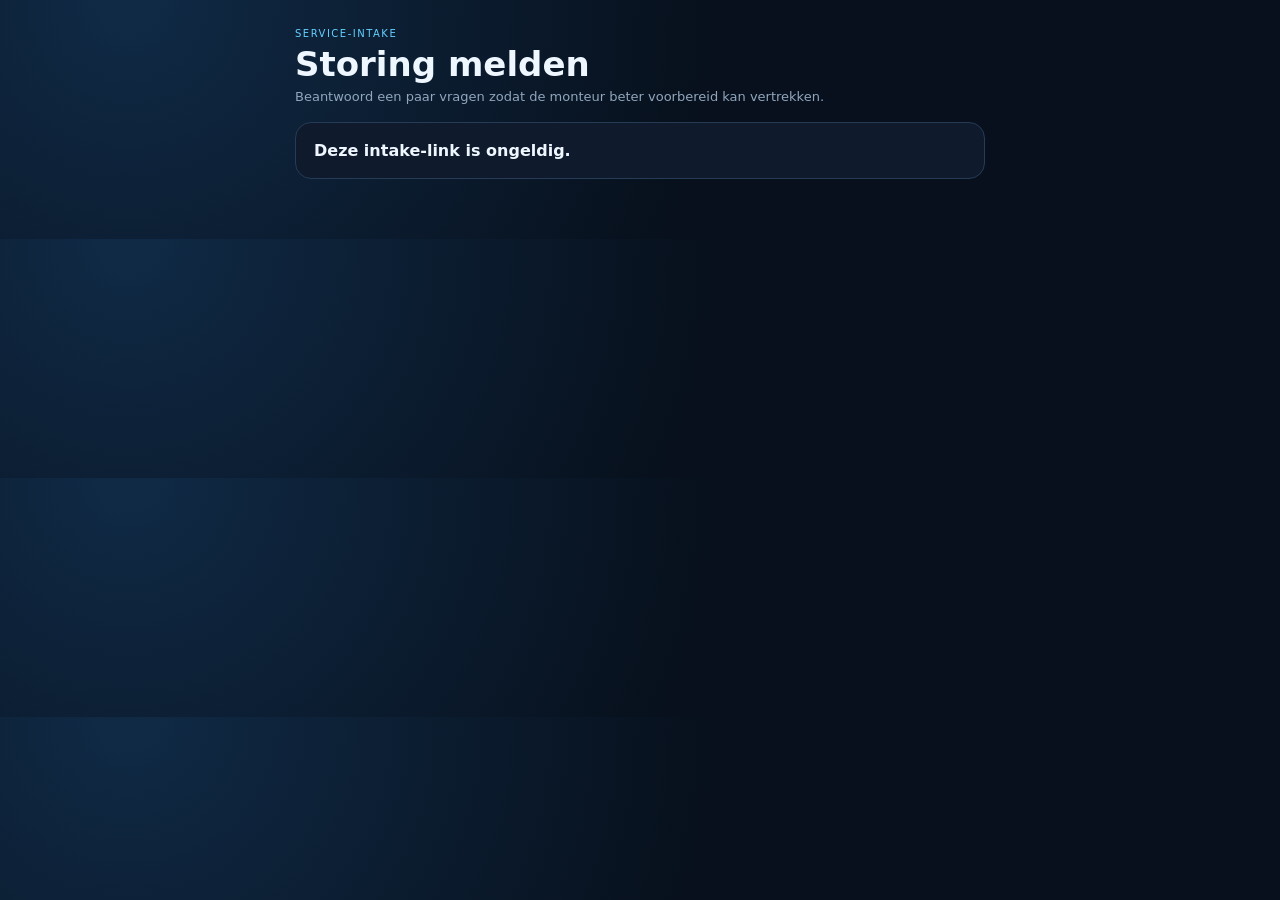
==== intake.html @ a8c10b3d "Add files via upload" ====
<!doctype html><html lang="nl"><head><meta charset="utf-8"><meta name="viewport" content="width=device-width,initial-scale=1"><title>Storing melden</title>
<style>:root{--bg:#07101c;--panel:#0f1b2d;--line:#263b56;--text:#eef6ff;--muted:#91a6bd;--accent:#64d0ff}*{box-sizing:border-box}body{margin:0;background:radial-gradient(circle at 10% 0,#102a46,#07101c 50%);font-family:Inter,system-ui;color:var(--text)}main{max-width:720px;margin:auto;padding:28px 15px 60px}.eyebrow{font-size:10px;color:var(--accent);text-transform:uppercase;letter-spacing:.15em}h1{font-size:34px;margin:5px 0}.sub{color:var(--muted);font-size:13px}.card{background:var(--panel);border:1px solid var(--line);border-radius:16px;padding:18px;margin-top:18px}.grid{display:grid;grid-template-columns:1fr 1fr;gap:12px}.field{margin:11px 0}.field label{display:block;color:var(--muted);font-size:10px;margin-bottom:5px}.field input,.field textarea,.field select{width:100%;padding:10px;background:#091526;border:1px solid var(--line);color:#fff;border-radius:10px}.field textarea{min-height:100px}.btn{border:0;border-radius:10px;padding:10px 13px;background:linear-gradient(135deg,#41caf8,#7193ff);font-weight:800;color:#06111b;cursor:pointer}.success{border:1px solid #295d4a;background:#10291f;color:#c2f5dd;border-radius:12px;padding:14px}.hidden{display:none!important}@media(max-width:650px){.grid{grid-template-columns:1fr}}</style></head><body><main>
<div class="eyebrow">Service-intake</div><h1 id="title">Storing melden</h1><div class="sub">Beantwoord een paar vragen zodat de monteur beter voorbereid kan vertrekken.</div>
<div id="form" class="card"><div class="grid"><div><div class="field"><label>Naam</label><input id="customer"></div><div class="field"><label>Plaats</label><input id="city"></div><div class="field"><label>Telefoon</label><input id="phone"></div><div class="field"><label>E-mail</label><input id="email"></div><div class="field"><label>Type installatie</label><select id="type" onchange="brandOptions()"><option>Laadpaal</option><option>Zonnepanelen</option><option>Thuisbatterij</option><option>Elektro</option></select></div><div class="field"><label>Merk/fabrikant</label><select id="manufacturer" onchange="extraFields()"></select></div><div class="field"><label>Model (indien bekend)</label><input id="model" placeholder="bijv. Charge Lite / SE8K-RWS"></div><div class="field"><label>Serienummer (indien bekend)</label><input id="serial"></div></div><div><div class="field"><label>Wat is er aan de hand?</label><textarea id="problem"></textarea></div><div id="extra"></div><div class="field"><label>Foto (optioneel, max 5 MB)</label><input id="file" type="file" accept="image/*"></div></div></div><div class="sub" style="margin:12px 0;padding:10px;border:1px solid #46506a;border-radius:10px">Voer geen elektrische metingen uit en open geen behuizing. Is er rook, brandlucht, zichtbare brandschade of een elektrische schok geweest? Gebruik de installatie niet en neem direct contact op met een vakbedrijf/nooddienst waar nodig.</div><div style="text-align:right"><button class="btn" onclick="submitIntake()">Melding versturen</button></div></div>
<div id="done" class="success hidden"></div>
<script>
const params=new URLSearchParams(location.search),token=params.get("token")||"",started=Date.now();
function brandOptions(){
 let t=type.value;
 let defaults=t==="Laadpaal"?["Easee","Alfen","Wallbox","Zaptec","Anders/onbekend"]:
              t==="Zonnepanelen"?["SolarEdge","GoodWe","Growatt","SMA","Enphase","Anders/onbekend"]:
              t==="Thuisbatterij"?["SolarEdge","GoodWe","BYD","Huawei","Tesla","Anders/onbekend"]:
              ["Anders/onbekend"];
 let opts=(window.preflightEnabledBrands&&window.preflightEnabledBrands[t])||defaults;
 manufacturer.innerHTML=opts.map(x=>`<option>${x}</option>`).join("");
 extraFields()
}
function extraFields(){let t=type.value,b=manufacturer.value;
if(t==="Laadpaal"){
  let brand=b==="Easee"?`<div class="field"><label>Ziet u de laadpaal in de Easee-app als online?</label><select id="appOnline"><option value="">Onbekend</option><option value="online">Online</option><option value="offline">Offline</option></select></div><div class="field"><label>Welke status toont de Easee-app?</label><input id="appStatus" placeholder="bijv. wachten, laden, authenticatie, foutmelding"></div><div class="field"><label>Is er een laadschema actief?</label><select id="scheduleActive"><option value="">Onbekend</option><option value="ja">Ja</option><option value="nee">Nee</option></select></div><div class="field"><label>Gebruikt de installatie een Equalizer/load balancing?</label><select id="equalizerPresent"><option value="">Onbekend</option><option value="ja">Ja</option><option value="nee">Nee</option></select></div><div class="field"><label>Wanneer werkte laden voor het laatst?</label><input id="lastSuccessful" placeholder="bijv. gisterenavond"></div>`:"";
  extra.innerHTML=`<div class="field"><label>Welke kleur/status ziet u?</label><select id="led"><option value="">Onbekend</option><option>rood</option><option>groen</option><option>blauw</option><option>oranje</option></select></div><div class="field"><label>Laadt de auto bij een andere laadpaal?</label><select id="vehicle"><option value="">Onbekend</option><option value="ja">Ja</option><option value="nee">Nee</option></select></div><div class="field"><label>Foutcode (indien bekend)</label><input id="errorCode"></div>${brand}`;
}else if(t==="Zonnepanelen"){
  if(b==="SolarEdge")extra.innerHTML=`<div class="field"><label>Huidige productie/status</label><input id="production"></div><div class="field"><label>Foutcode uit SetApp/monitoring (indien bekend)</label><input id="errorCode"></div><div class="field"><label>Is de installatie zichtbaar in SolarEdge monitoring?</label><select id="monitoringStatus"><option value="">Onbekend</option><option>online</option><option>offline</option></select></div><div class="field"><label>Rode LED</label><select id="redLed"><option value="">Onbekend</option><option>aan</option><option>knippert</option><option>uit</option></select></div><div class="field"><label>Groene LED</label><select id="greenLed"><option value="">Onbekend</option><option>aan</option><option>knippert</option><option>uit</option></select></div><div class="field"><label>Blauwe LED</label><select id="blueLed"><option value="">Onbekend</option><option>aan</option><option>knippert</option><option>uit</option></select></div><div class="field"><label>Wat gebeurde vlak voordat het probleem begon?</label><input id="recentEvent" placeholder="bijv. stroomuitval / onbekend"></div>`;
  else if(b==="GoodWe")extra.innerHTML=`<div class="field"><label>Huidige productie/status</label><input id="production"></div><div class="field"><label>Foutmelding uit display/SolarGo/SEMS</label><input id="errorCode"></div><div class="field"><label>Brandt de rode FAULT-led?</label><select id="faultLed"><option value="">Onbekend</option><option>ja</option><option>nee</option></select></div><div class="field"><label>Is de omvormer zichtbaar in SEMS/SolarGo?</label><select id="monitoringStatus"><option value="">Onbekend</option><option>online</option><option>offline</option></select></div><div class="field"><label>Is er normaal stroom aanwezig in woning/gebouw?</label><select id="sitePower"><option value="">Onbekend</option><option value="ja">Ja</option><option value="nee">Nee</option></select></div>`;
  else extra.innerHTML=`<div class="field"><label>Huidige productie/status</label><input id="production"></div><div class="field"><label>Foutcode</label><input id="errorCode"></div>`;
}else if(t==="Thuisbatterij"){
  let bfield=b==="GoodWe"?`<div class="field"><label>Is het systeem zichtbaar in SEMS/SolarGo?</label><select id="monitoringStatus"><option value="">Onbekend</option><option>online</option><option>offline</option></select></div><div class="field"><label>BMS-warning/status (indien zichtbaar)</label><input id="bmsWarning"></div>`:b==="SolarEdge"?`<div class="field"><label>Is het systeem zichtbaar in SolarEdge monitoring?</label><select id="monitoringStatus"><option value="">Onbekend</option><option>online</option><option>offline</option></select></div>`:"";
  extra.innerHTML=`<div class="field"><label>State of Charge / percentage</label><input id="soc"></div><div class="field"><label>Firmware/versie (indien bekend)</label><input id="firmware"></div>${bfield}`;
}else extra.innerHTML=`<div class="field"><label>Automaat/aardlek status zoals zichtbaar (niet resetten)</label><input id="breaker"></div>`}
async function init(){let r=await fetch(`/api/public-info?token=${encodeURIComponent(token)}`);if(!r.ok){form.innerHTML="<b>Deze intake-link is ongeldig.</b>";return}let d=await r.json();document.documentElement.style.setProperty('--accent',d.brand_accent||'#64d0ff');title.textContent=`${d.customer_portal_title||'Storing melden'} bij ${d.company}`;document.title=(d.brand_name||'Project Preflight')+' · '+(d.customer_portal_title||'Service-intake');
 window.preflightEnabledBrands=d.enabled_brands||{};
 let allowed=d.enabled_service_types||["Laadpaal","Zonnepanelen","Thuisbatterij","Elektro"];
 type.innerHTML=allowed.map(x=>`<option>${x}</option>`).join("");
 brandOptions()}
async function fileData(){let f=file.files[0];if(!f)return null;if(f.size>5*1024*1024){alert("Foto is groter dan 5 MB.");throw new Error("too large")}let b64=await new Promise((res,rej)=>{let r=new FileReader();r.onload=()=>res(String(r.result).split(",")[1]);r.onerror=rej;r.readAsDataURL(f)});return {name:f.name,type:f.type,data_base64:b64}}
async function submitIntake(){
 let t=type.value,e={photo_present:!!file.files[0],manufacturer:manufacturer.value,model:model.value,serial:serial.value};
 if(t==="Laadpaal"){e.led=document.getElementById("led")?.value;e.vehicle_tested=document.getElementById("vehicle")?.value;e.error_code=document.getElementById("errorCode")?.value;e.app_online=document.getElementById("appOnline")?.value;e.app_status=document.getElementById("appStatus")?.value;e.schedule_active=document.getElementById("scheduleActive")?.value;e.equalizer_present=document.getElementById("equalizerPresent")?.value;e.last_successful=document.getElementById("lastSuccessful")?.value}
 else if(t==="Zonnepanelen"){e.production=document.getElementById("production")?.value;e.error_code=document.getElementById("errorCode")?.value;e.monitoring_status=document.getElementById("monitoringStatus")?.value;e.red_led=document.getElementById("redLed")?.value;e.green_led=document.getElementById("greenLed")?.value;e.blue_led=document.getElementById("blueLed")?.value;e.recent_event=document.getElementById("recentEvent")?.value;e.fault_led=document.getElementById("faultLed")?.value;e.site_power=document.getElementById("sitePower")?.value}
 else if(t==="Thuisbatterij"){e.soc=document.getElementById("soc")?.value;e.firmware=document.getElementById("firmware")?.value;e.monitoring_status=document.getElementById("monitoringStatus")?.value;e.bms_warning=document.getElementById("bmsWarning")?.value}
 else e.breaker=document.getElementById("breaker")?.value;
 let payload={token,customer:customer.value,city:city.value,phone:phone.value,email:email.value,type:t,problem:problem.value,extra:e,intake_seconds:Math.round((Date.now()-started)/1000),file:await fileData()};
 let r=await fetch("/api/public-intake",{method:"POST",headers:{"Content-Type":"application/json"},body:JSON.stringify(payload)});let d=await r.json();if(!r.ok)return alert(d.error||"Mislukt");
 form.classList.add("hidden");done.classList.remove("hidden");done.innerHTML=`<b>Melding ontvangen.</b><br>Referentie: ${d.case_no}<br>Readiness: ${d.score}%${d.missing.length?`<br>De planner kan nog aanvullende informatie opvragen: ${d.missing.join(", ")}.`:""}`;
}
init();
</script></main></body></html>
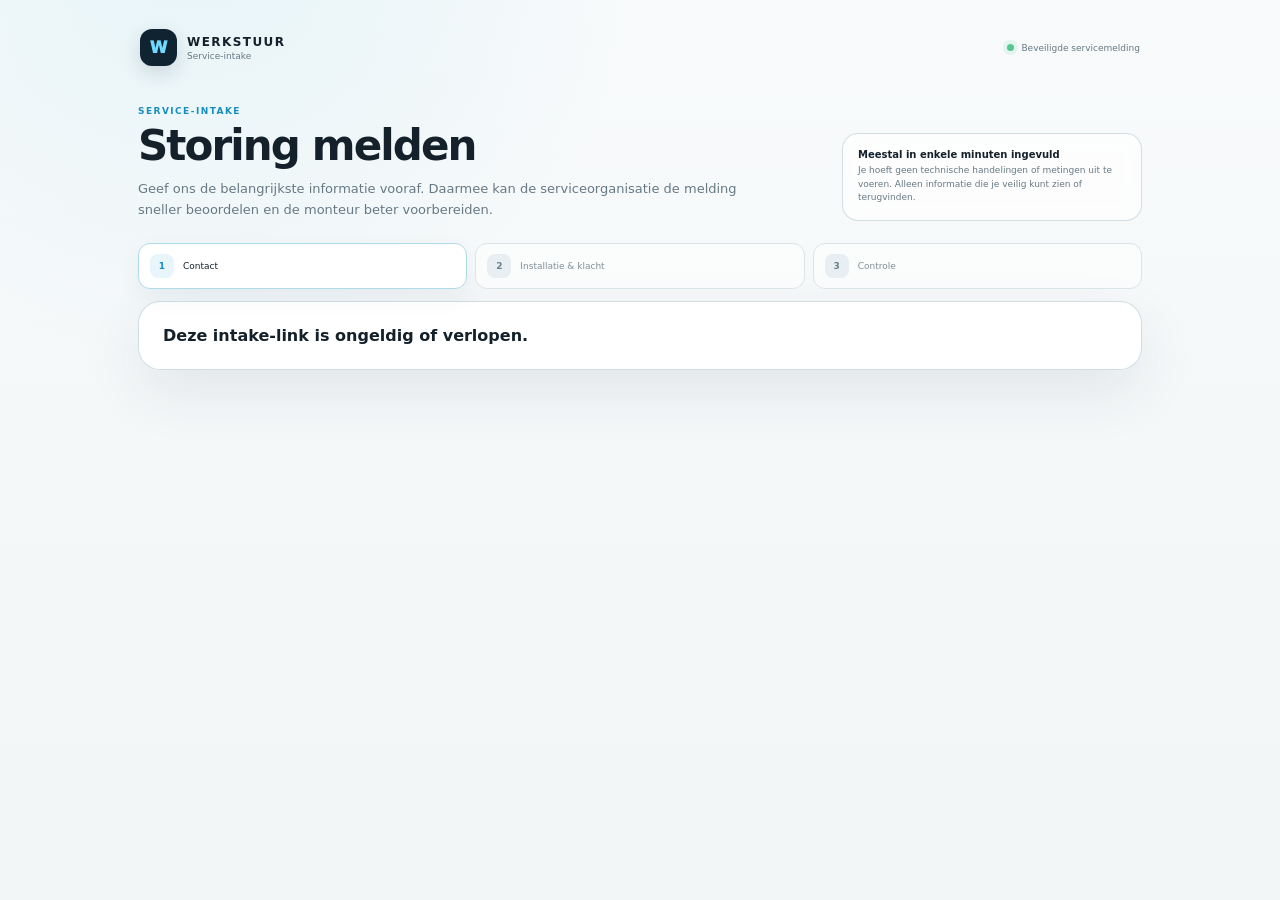
==== commit 04d1141d: "Add files via upload" ====
--- a/intake.html
+++ b/intake.html
@@ -1,47 +1,58 @@
-<!doctype html><html lang="nl"><head><meta charset="utf-8"><meta name="viewport" content="width=device-width,initial-scale=1"><title>Storing melden</title>
-<style>:root{--bg:#07101c;--panel:#0f1b2d;--line:#263b56;--text:#eef6ff;--muted:#91a6bd;--accent:#64d0ff}*{box-sizing:border-box}body{margin:0;background:radial-gradient(circle at 10% 0,#102a46,#07101c 50%);font-family:Inter,system-ui;color:var(--text)}main{max-width:720px;margin:auto;padding:28px 15px 60px}.eyebrow{font-size:10px;color:var(--accent);text-transform:uppercase;letter-spacing:.15em}h1{font-size:34px;margin:5px 0}.sub{color:var(--muted);font-size:13px}.card{background:var(--panel);border:1px solid var(--line);border-radius:16px;padding:18px;margin-top:18px}.grid{display:grid;grid-template-columns:1fr 1fr;gap:12px}.field{margin:11px 0}.field label{display:block;color:var(--muted);font-size:10px;margin-bottom:5px}.field input,.field textarea,.field select{width:100%;padding:10px;background:#091526;border:1px solid var(--line);color:#fff;border-radius:10px}.field textarea{min-height:100px}.btn{border:0;border-radius:10px;padding:10px 13px;background:linear-gradient(135deg,#41caf8,#7193ff);font-weight:800;color:#06111b;cursor:pointer}.success{border:1px solid #295d4a;background:#10291f;color:#c2f5dd;border-radius:12px;padding:14px}.hidden{display:none!important}@media(max-width:650px){.grid{grid-template-columns:1fr}}</style></head><body><main>
-<div class="eyebrow">Service-intake</div><h1 id="title">Storing melden</h1><div class="sub">Beantwoord een paar vragen zodat de monteur beter voorbereid kan vertrekken.</div>
-<div id="form" class="card"><div class="grid"><div><div class="field"><label>Naam</label><input id="customer"></div><div class="field"><label>Plaats</label><input id="city"></div><div class="field"><label>Telefoon</label><input id="phone"></div><div class="field"><label>E-mail</label><input id="email"></div><div class="field"><label>Type installatie</label><select id="type" onchange="brandOptions()"><option>Laadpaal</option><option>Zonnepanelen</option><option>Thuisbatterij</option><option>Elektro</option></select></div><div class="field"><label>Merk/fabrikant</label><select id="manufacturer" onchange="extraFields()"></select></div><div class="field"><label>Model (indien bekend)</label><input id="model" placeholder="bijv. Charge Lite / SE8K-RWS"></div><div class="field"><label>Serienummer (indien bekend)</label><input id="serial"></div></div><div><div class="field"><label>Wat is er aan de hand?</label><textarea id="problem"></textarea></div><div id="extra"></div><div class="field"><label>Foto (optioneel, max 5 MB)</label><input id="file" type="file" accept="image/*"></div></div></div><div class="sub" style="margin:12px 0;padding:10px;border:1px solid #46506a;border-radius:10px">Voer geen elektrische metingen uit en open geen behuizing. Is er rook, brandlucht, zichtbare brandschade of een elektrische schok geweest? Gebruik de installatie niet en neem direct contact op met een vakbedrijf/nooddienst waar nodig.</div><div style="text-align:right"><button class="btn" onclick="submitIntake()">Melding versturen</button></div></div>
-<div id="done" class="success hidden"></div>
+<!doctype html>
+<html lang="nl">
+<head>
+<meta charset="utf-8">
+<meta name="viewport" content="width=device-width,initial-scale=1,viewport-fit=cover">
+<meta name="theme-color" content="#f4f7f8">
+<title>Werkstuur – Service-intake</title>
+<style>
+:root{--ink:#14212b;--muted:#667985;--line:#dbe5e9;--surface:#fff;--soft:#f4f7f8;--navy:#102331;--accent:#168ec0;--accent-soft:#e8f5fa;--good:#17734e;--warn:#a5650b;--danger:#a53a3a;--shadow:0 22px 60px rgba(23,49,65,.09)}
+*{box-sizing:border-box}html{background:var(--soft);scroll-behavior:smooth}body{margin:0;color:var(--ink);background:radial-gradient(circle at 15% -10%,#e5f4f8 0,transparent 31%),linear-gradient(180deg,#f8fafb 0,#f2f6f7 100%);font-family:Inter,ui-sans-serif,system-ui,-apple-system,BlinkMacSystemFont,"Segoe UI",sans-serif;min-height:100vh}
+button,input,textarea,select{font:inherit}button{cursor:pointer}.hidden{display:none!important}a{color:var(--accent)}
+.shell{max-width:1040px;margin:0 auto;padding:22px 18px 70px}.topbar{display:flex;align-items:center;justify-content:space-between;gap:18px;padding:7px 2px 24px}.brand{display:flex;align-items:center;gap:10px}.mark{width:37px;height:37px;border-radius:12px;display:grid;place-items:center;background:var(--navy);color:#71d9ff;font-weight:950;box-shadow:0 7px 20px rgba(16,35,49,.14)}.brandcopy b{display:block;font-size:12px;letter-spacing:.12em}.brandcopy span{display:block;color:var(--muted);font-size:9px;margin-top:2px}.secure{display:flex;align-items:center;gap:7px;font-size:9px;color:var(--muted)}.secure i{width:7px;height:7px;border-radius:50%;background:#55c78f;box-shadow:0 0 0 4px rgba(85,199,143,.12)}
+.hero{display:grid;grid-template-columns:minmax(0,1fr) 300px;gap:30px;align-items:end;margin:16px 0 22px}.eyebrow{font-size:9px;font-weight:850;letter-spacing:.16em;text-transform:uppercase;color:var(--accent)}h1{font-size:42px;line-height:1.04;letter-spacing:-.045em;margin:8px 0 10px}.lead{color:var(--muted);font-size:13px;line-height:1.65;max-width:640px}.hero-note{background:rgba(255,255,255,.70);border:1px solid rgba(195,211,219,.75);border-radius:16px;padding:15px;backdrop-filter:blur(10px)}.hero-note b{display:block;font-size:10px;margin-bottom:4px}.hero-note span{display:block;color:var(--muted);font-size:9px;line-height:1.5}
+.progress{display:grid;grid-template-columns:repeat(3,1fr);gap:8px;margin:0 0 12px}.progress-step{display:flex;align-items:center;gap:9px;padding:10px 11px;border:1px solid var(--line);background:rgba(255,255,255,.58);border-radius:12px;color:#80909a;font-size:9px;transition:.15s ease}.progress-step i{width:24px;height:24px;border-radius:8px;display:grid;place-items:center;background:#e8eef1;color:#69808d;font-style:normal;font-weight:900}.progress-step.active{background:var(--surface);border-color:#afdbe9;color:var(--ink);box-shadow:0 8px 25px rgba(23,73,99,.06)}.progress-step.active i{background:var(--accent-soft);color:var(--accent)}.progress-step.done i{background:#e8f6ef;color:var(--good)}
+.card{background:rgba(255,255,255,.94);border:1px solid rgba(206,220,226,.95);border-radius:22px;box-shadow:var(--shadow);overflow:hidden}.step{padding:24px}.stephead{display:flex;justify-content:space-between;gap:18px;align-items:flex-start;padding-bottom:17px;border-bottom:1px solid #edf1f3;margin-bottom:16px}.stephead h2{font-size:22px;letter-spacing:-.025em;margin:3px 0 5px}.stephead p{margin:0;color:var(--muted);font-size:10px;line-height:1.55}.stepno{font-size:9px;font-weight:850;color:#82949f;background:#f1f5f6;border-radius:99px;padding:6px 9px;white-space:nowrap}
+.grid2{display:grid;grid-template-columns:1fr 1fr;gap:12px}.field{margin:9px 0}.field label{display:flex;align-items:center;justify-content:space-between;gap:10px;color:#516672;font-size:9px;font-weight:750;margin:0 0 6px}.field label small{font-weight:500;color:#93a2aa}.field input,.field textarea,.field select{width:100%;border:1px solid #d7e3e7;border-radius:11px;background:#fbfcfc;color:var(--ink);padding:11px 12px;font-size:11px;transition:.14s ease}.field input:hover,.field textarea:hover,.field select:hover{border-color:#b9d2dc}.field input:focus,.field textarea:focus,.field select:focus{outline:0;border-color:#72bfdc;box-shadow:0 0 0 3px rgba(22,142,192,.09);background:#fff}.field textarea{min-height:118px;resize:vertical}.required:after{content:" *";color:var(--accent)}
+.upload{border:1px dashed #bad1da;background:#f8fbfc;border-radius:13px;padding:14px}.upload input{background:transparent;border:0;padding:0}.filehint{font-size:8px;color:#84959e;margin-top:6px}.safety{display:flex;gap:10px;padding:12px 13px;border-radius:13px;background:#fff9ed;border:1px solid #f0dfb8;color:#6d521f;font-size:9px;line-height:1.55}.safety b{display:block;font-size:9px;margin-bottom:2px}.safety span:first-child{font-size:14px}.privacy{padding:14px;border:1px solid #d8e6eb;background:#f8fbfc;border-radius:13px;color:#5d717c;font-size:9px;line-height:1.6}.privacy a{display:inline-block;margin-top:6px;font-weight:750}.checklabel{display:flex!important;align-items:flex-start!important;justify-content:flex-start!important;gap:9px!important;color:var(--ink)!important;font-size:10px!important;font-weight:650!important}.checklabel input{width:auto!important;margin-top:2px}
+.summary{display:grid;gap:9px}.summary-row{display:grid;grid-template-columns:145px 1fr;gap:12px;padding:10px 0;border-bottom:1px solid #edf1f3;font-size:10px}.summary-row:last-child{border-bottom:0}.summary-row span:first-child{color:#71838d}.summary-row b{font-weight:750;word-break:break-word}.nav{display:flex;justify-content:space-between;gap:10px;padding:15px 24px;background:#fafcfc;border-top:1px solid #e8eef0}.btn{border:1px solid #d3e0e5;border-radius:11px;background:#fff;color:var(--ink);padding:10px 13px;font-size:10px;font-weight:750;transition:.14s ease}.btn:hover{transform:translateY(-1px);border-color:#a9c7d3}.btn.primary{border-color:transparent;background:linear-gradient(135deg,#1a9dd1,#3183ae);color:#fff;box-shadow:0 9px 25px rgba(25,134,181,.17)}.btn.primary:hover{box-shadow:0 12px 30px rgba(25,134,181,.24)}.btn[disabled]{opacity:.55;cursor:not-allowed;transform:none!important}.btn.wide{min-width:165px}
+.success{max-width:720px;margin:40px auto 0;background:#fff;border:1px solid #cfe2d8;border-radius:22px;padding:28px;box-shadow:var(--shadow);text-align:center}.successmark{width:50px;height:50px;border-radius:16px;display:grid;place-items:center;margin:0 auto 13px;background:#e9f8f0;color:var(--good);font-size:23px;font-weight:900}.success h2{margin:5px 0 7px;font-size:25px}.success p{margin:4px 0;color:var(--muted);font-size:10px;line-height:1.55}.successref{margin:15px auto 0;display:inline-flex;gap:8px;align-items:center;padding:8px 11px;background:#f3f7f8;border-radius:99px;font-size:9px}.err{padding:11px 12px;border-radius:11px;background:#fff0f0;border:1px solid #f0cccc;color:var(--danger);font-size:9px;margin-top:10px}
+@media(max-width:760px){.shell{padding:14px 12px 50px}.topbar{padding-bottom:15px}.secure{display:none}.hero{grid-template-columns:1fr;margin-top:6px}.hero-note{display:none}h1{font-size:34px}.progress{gap:5px}.progress-step{padding:8px}.progress-step span{display:none}.progress-step i{width:25px;height:25px}.step{padding:18px}.grid2{grid-template-columns:1fr}.nav{padding:13px 18px}.summary-row{grid-template-columns:100px 1fr}}
+@media(max-width:420px){h1{font-size:30px}.stephead{flex-direction:column;gap:8px}.btn.wide{min-width:0}.nav .btn{flex:1}}
+</style>
+</head>
+<body>
+<div class="shell">
+<header class="topbar"><div class="brand"><div class="mark">W</div><div class="brandcopy"><b>WERKSTUUR</b><span id="brandCompany">Service-intake</span></div></div><div class="secure"><i></i><span>Beveiligde servicemelding</span></div></header>
+<section class="hero"><div><div class="eyebrow">Service-intake</div><h1 id="title">Storing melden</h1><div class="lead">Geef ons de belangrijkste informatie vooraf. Daarmee kan de serviceorganisatie de melding sneller beoordelen en de monteur beter voorbereiden.</div></div><aside class="hero-note"><b>Meestal in enkele minuten ingevuld</b><span>Je hoeft geen technische handelingen of metingen uit te voeren. Alleen informatie die je veilig kunt zien of terugvinden.</span></aside></section>
+<div class="progress" aria-label="Voortgang"><div class="progress-step active" data-progress="1"><i>1</i><span>Contact</span></div><div class="progress-step" data-progress="2"><i>2</i><span>Installatie &amp; klacht</span></div><div class="progress-step" data-progress="3"><i>3</i><span>Controle</span></div></div>
+<div id="form" class="card">
+<section class="step" data-step="1"><div class="stephead"><div><div class="eyebrow">Contact</div><h2>Wie kunnen we bereiken?</h2><p>Deze gegevens worden alleen gebruikt voor de servicemelding en eventuele vervolgvragen.</p></div><span class="stepno">Stap 1 van 3</span></div><div class="grid2"><div class="field"><label class="required">Naam</label><input id="customer" autocomplete="name" placeholder="Voor- en achternaam"></div><div class="field"><label class="required">Plaats</label><input id="city" autocomplete="address-level2" placeholder="Plaats"></div><div class="field"><label>Telefoon <small>optioneel</small></label><input id="phone" autocomplete="tel" inputmode="tel" placeholder="06 …"></div><div class="field"><label>E-mail <small>optioneel</small></label><input id="email" autocomplete="email" inputmode="email" placeholder="naam@voorbeeld.nl"></div></div><div id="step1Error" class="err hidden"></div></section>
+<section class="step hidden" data-step="2"><div class="stephead"><div><div class="eyebrow">Installatie &amp; klacht</div><h2>Wat speelt er?</h2><p>Kies wat je weet. Model en serienummer mogen leeg blijven als je die niet kunt vinden.</p></div><span class="stepno">Stap 2 van 3</span></div><div class="grid2"><div><div class="field"><label class="required">Type installatie</label><select id="type" onchange="brandOptions()"><option>Laadpaal</option><option>Zonnepanelen</option><option>Thuisbatterij</option><option>Elektro</option></select></div><div class="field"><label class="required">Merk / fabrikant</label><select id="manufacturer" onchange="extraFields()"></select></div><div class="field"><label>Model <small>indien bekend</small></label><input id="model" placeholder="Bijv. Charge Lite / SE8K-RWS"></div><div class="field"><label>Serienummer <small>indien bekend</small></label><input id="serial"></div></div><div><div class="field"><label class="required">Wat is er aan de hand?</label><textarea id="problem" placeholder="Beschrijf kort wat je merkt, sinds wanneer en wat er op het scherm of in de app staat."></textarea></div><div id="extra"></div><div class="upload"><div class="field"><label>Foto <small>optioneel · max. 5 MB</small></label><input id="file" type="file" accept="image/*" onchange="updateFileHint()"></div><div class="filehint" id="fileHint">Een overzichtsfoto of duidelijke foto van een foutmelding kan helpen.</div></div></div></div><div class="safety" style="margin-top:14px"><span>!</span><div><b>Veiligheid eerst</b>Voer geen elektrische metingen uit en open geen behuizing. Bij rook, brandlucht, zichtbare brandschade of een elektrische schok: gebruik de installatie niet en neem direct contact op met een vakbedrijf of nooddienst waar nodig.</div></div><div id="step2Error" class="err hidden"></div></section>
+<section class="step hidden" data-step="3"><div class="stephead"><div><div class="eyebrow">Controle</div><h2>Controleer je melding</h2><p>Na verzenden wordt automatisch een servicereferentie aangemaakt.</p></div><span class="stepno">Stap 3 van 3</span></div><div class="summary" id="summary"></div><div class="privacy" id="privacyBox" style="margin-top:16px"></div><div class="field"><label class="checklabel"><input id="privacyAck" type="checkbox"><span>Ik heb de privacy-informatie bij deze servicemelding gelezen.</span></label></div><div id="step3Error" class="err hidden"></div></section>
+<div class="nav"><button class="btn hidden" id="backBtn" type="button" onclick="prevStep()">← Vorige</button><span></span><button class="btn primary wide" id="nextBtn" type="button" onclick="nextStep()">Verder →</button><button class="btn primary wide hidden" id="sendBtn" type="button" onclick="submitIntake()">Melding versturen →</button></div>
+</div>
+<div id="done" class="success hidden"><div class="successmark">✓</div><h2>Melding ontvangen</h2><p>De serviceorganisatie kan je melding nu beoordelen en voorbereiden.</p><div class="successref"><span>Referentie</span><b id="doneRef">—</b></div><p id="doneDetail"></p></div>
+</div>
 <script>
-const params=new URLSearchParams(location.search),token=params.get("token")||"",started=Date.now();
-function brandOptions(){
- let t=type.value;
- let defaults=t==="Laadpaal"?["Easee","Alfen","Wallbox","Zaptec","Anders/onbekend"]:
-              t==="Zonnepanelen"?["SolarEdge","GoodWe","Growatt","SMA","Enphase","Anders/onbekend"]:
-              t==="Thuisbatterij"?["SolarEdge","GoodWe","BYD","Huawei","Tesla","Anders/onbekend"]:
-              ["Anders/onbekend"];
- let opts=(window.preflightEnabledBrands&&window.preflightEnabledBrands[t])||defaults;
- manufacturer.innerHTML=opts.map(x=>`<option>${x}</option>`).join("");
- extraFields()
-}
-function extraFields(){let t=type.value,b=manufacturer.value;
-if(t==="Laadpaal"){
-  let brand=b==="Easee"?`<div class="field"><label>Ziet u de laadpaal in de Easee-app als online?</label><select id="appOnline"><option value="">Onbekend</option><option value="online">Online</option><option value="offline">Offline</option></select></div><div class="field"><label>Welke status toont de Easee-app?</label><input id="appStatus" placeholder="bijv. wachten, laden, authenticatie, foutmelding"></div><div class="field"><label>Is er een laadschema actief?</label><select id="scheduleActive"><option value="">Onbekend</option><option value="ja">Ja</option><option value="nee">Nee</option></select></div><div class="field"><label>Gebruikt de installatie een Equalizer/load balancing?</label><select id="equalizerPresent"><option value="">Onbekend</option><option value="ja">Ja</option><option value="nee">Nee</option></select></div><div class="field"><label>Wanneer werkte laden voor het laatst?</label><input id="lastSuccessful" placeholder="bijv. gisterenavond"></div>`:"";
-  extra.innerHTML=`<div class="field"><label>Welke kleur/status ziet u?</label><select id="led"><option value="">Onbekend</option><option>rood</option><option>groen</option><option>blauw</option><option>oranje</option></select></div><div class="field"><label>Laadt de auto bij een andere laadpaal?</label><select id="vehicle"><option value="">Onbekend</option><option value="ja">Ja</option><option value="nee">Nee</option></select></div><div class="field"><label>Foutcode (indien bekend)</label><input id="errorCode"></div>${brand}`;
-}else if(t==="Zonnepanelen"){
-  if(b==="SolarEdge")extra.innerHTML=`<div class="field"><label>Huidige productie/status</label><input id="production"></div><div class="field"><label>Foutcode uit SetApp/monitoring (indien bekend)</label><input id="errorCode"></div><div class="field"><label>Is de installatie zichtbaar in SolarEdge monitoring?</label><select id="monitoringStatus"><option value="">Onbekend</option><option>online</option><option>offline</option></select></div><div class="field"><label>Rode LED</label><select id="redLed"><option value="">Onbekend</option><option>aan</option><option>knippert</option><option>uit</option></select></div><div class="field"><label>Groene LED</label><select id="greenLed"><option value="">Onbekend</option><option>aan</option><option>knippert</option><option>uit</option></select></div><div class="field"><label>Blauwe LED</label><select id="blueLed"><option value="">Onbekend</option><option>aan</option><option>knippert</option><option>uit</option></select></div><div class="field"><label>Wat gebeurde vlak voordat het probleem begon?</label><input id="recentEvent" placeholder="bijv. stroomuitval / onbekend"></div>`;
-  else if(b==="GoodWe")extra.innerHTML=`<div class="field"><label>Huidige productie/status</label><input id="production"></div><div class="field"><label>Foutmelding uit display/SolarGo/SEMS</label><input id="errorCode"></div><div class="field"><label>Brandt de rode FAULT-led?</label><select id="faultLed"><option value="">Onbekend</option><option>ja</option><option>nee</option></select></div><div class="field"><label>Is de omvormer zichtbaar in SEMS/SolarGo?</label><select id="monitoringStatus"><option value="">Onbekend</option><option>online</option><option>offline</option></select></div><div class="field"><label>Is er normaal stroom aanwezig in woning/gebouw?</label><select id="sitePower"><option value="">Onbekend</option><option value="ja">Ja</option><option value="nee">Nee</option></select></div>`;
-  else extra.innerHTML=`<div class="field"><label>Huidige productie/status</label><input id="production"></div><div class="field"><label>Foutcode</label><input id="errorCode"></div>`;
-}else if(t==="Thuisbatterij"){
-  let bfield=b==="GoodWe"?`<div class="field"><label>Is het systeem zichtbaar in SEMS/SolarGo?</label><select id="monitoringStatus"><option value="">Onbekend</option><option>online</option><option>offline</option></select></div><div class="field"><label>BMS-warning/status (indien zichtbaar)</label><input id="bmsWarning"></div>`:b==="SolarEdge"?`<div class="field"><label>Is het systeem zichtbaar in SolarEdge monitoring?</label><select id="monitoringStatus"><option value="">Onbekend</option><option>online</option><option>offline</option></select></div>`:"";
-  extra.innerHTML=`<div class="field"><label>State of Charge / percentage</label><input id="soc"></div><div class="field"><label>Firmware/versie (indien bekend)</label><input id="firmware"></div>${bfield}`;
-}else extra.innerHTML=`<div class="field"><label>Automaat/aardlek status zoals zichtbaar (niet resetten)</label><input id="breaker"></div>`}
-async function init(){let r=await fetch(`/api/public-info?token=${encodeURIComponent(token)}`);if(!r.ok){form.innerHTML="<b>Deze intake-link is ongeldig.</b>";return}let d=await r.json();document.documentElement.style.setProperty('--accent',d.brand_accent||'#64d0ff');title.textContent=`${d.customer_portal_title||'Storing melden'} bij ${d.company}`;document.title=(d.brand_name||'Project Preflight')+' · '+(d.customer_portal_title||'Service-intake');
- window.preflightEnabledBrands=d.enabled_brands||{};
- let allowed=d.enabled_service_types||["Laadpaal","Zonnepanelen","Thuisbatterij","Elektro"];
- type.innerHTML=allowed.map(x=>`<option>${x}</option>`).join("");
- brandOptions()}
-async function fileData(){let f=file.files[0];if(!f)return null;if(f.size>5*1024*1024){alert("Foto is groter dan 5 MB.");throw new Error("too large")}let b64=await new Promise((res,rej)=>{let r=new FileReader();r.onload=()=>res(String(r.result).split(",")[1]);r.onerror=rej;r.readAsDataURL(f)});return {name:f.name,type:f.type,data_base64:b64}}
-async function submitIntake(){
- let t=type.value,e={photo_present:!!file.files[0],manufacturer:manufacturer.value,model:model.value,serial:serial.value};
- if(t==="Laadpaal"){e.led=document.getElementById("led")?.value;e.vehicle_tested=document.getElementById("vehicle")?.value;e.error_code=document.getElementById("errorCode")?.value;e.app_online=document.getElementById("appOnline")?.value;e.app_status=document.getElementById("appStatus")?.value;e.schedule_active=document.getElementById("scheduleActive")?.value;e.equalizer_present=document.getElementById("equalizerPresent")?.value;e.last_successful=document.getElementById("lastSuccessful")?.value}
- else if(t==="Zonnepanelen"){e.production=document.getElementById("production")?.value;e.error_code=document.getElementById("errorCode")?.value;e.monitoring_status=document.getElementById("monitoringStatus")?.value;e.red_led=document.getElementById("redLed")?.value;e.green_led=document.getElementById("greenLed")?.value;e.blue_led=document.getElementById("blueLed")?.value;e.recent_event=document.getElementById("recentEvent")?.value;e.fault_led=document.getElementById("faultLed")?.value;e.site_power=document.getElementById("sitePower")?.value}
- else if(t==="Thuisbatterij"){e.soc=document.getElementById("soc")?.value;e.firmware=document.getElementById("firmware")?.value;e.monitoring_status=document.getElementById("monitoringStatus")?.value;e.bms_warning=document.getElementById("bmsWarning")?.value}
- else e.breaker=document.getElementById("breaker")?.value;
- let payload={token,customer:customer.value,city:city.value,phone:phone.value,email:email.value,type:t,problem:problem.value,extra:e,intake_seconds:Math.round((Date.now()-started)/1000),file:await fileData()};
- let r=await fetch("/api/public-intake",{method:"POST",headers:{"Content-Type":"application/json"},body:JSON.stringify(payload)});let d=await r.json();if(!r.ok)return alert(d.error||"Mislukt");
- form.classList.add("hidden");done.classList.remove("hidden");done.innerHTML=`<b>Melding ontvangen.</b><br>Referentie: ${d.case_no}<br>Readiness: ${d.score}%${d.missing.length?`<br>De planner kan nog aanvullende informatie opvragen: ${d.missing.join(", ")}.`:""}`;
-}
+const params=new URLSearchParams(location.search),token=params.get("token")||"",started=Date.now();let currentStep=1,portalInfo=null;
+const byId=id=>document.getElementById(id);
+function showError(id,msg){let el=byId(id);el.textContent=msg;el.classList.toggle("hidden",!msg)}
+function setStep(step){currentStep=Math.max(1,Math.min(3,step));document.querySelectorAll(".step").forEach(x=>x.classList.toggle("hidden",Number(x.dataset.step)!==currentStep));document.querySelectorAll(".progress-step").forEach(x=>{let n=Number(x.dataset.progress);x.classList.toggle("active",n===currentStep);x.classList.toggle("done",n<currentStep)});backBtn.classList.toggle("hidden",currentStep===1);nextBtn.classList.toggle("hidden",currentStep===3);sendBtn.classList.toggle("hidden",currentStep!==3);if(currentStep===3)renderSummary();window.scrollTo({top:0,behavior:"smooth"})}
+function validateStep(step){if(step===1){let missing=[];if(!customer.value.trim())missing.push("naam");if(!city.value.trim())missing.push("plaats");showError("step1Error",missing.length?`Vul eerst ${missing.join(" en ")} in.`:"");return !missing.length}if(step===2){let missing=[];if(!type.value)missing.push("type installatie");if(!manufacturer.value)missing.push("merk");if(!problem.value.trim())missing.push("omschrijving van het probleem");showError("step2Error",missing.length?`Vul eerst ${missing.join(", ")} in.`:"");return !missing.length}return true}
+function nextStep(){if(validateStep(currentStep))setStep(currentStep+1)}function prevStep(){setStep(currentStep-1)}
+function updateFileHint(){let f=file.files[0];fileHint.textContent=f?`${f.name} · ${Math.max(1,Math.round(f.size/1024))} KB geselecteerd`:`Een overzichtsfoto of duidelijke foto van een foutmelding kan helpen.`}
+function brandOptions(){let t=type.value;let defaults=t==="Laadpaal"?["Easee","Alfen","Wallbox","Zaptec","Anders/onbekend"]:t==="Zonnepanelen"?["SolarEdge","GoodWe","Growatt","SMA","Enphase","Anders/onbekend"]:t==="Thuisbatterij"?["SolarEdge","GoodWe","BYD","Huawei","Tesla","Anders/onbekend"]:["Anders/onbekend"];let opts=(window.preflightEnabledBrands&&window.preflightEnabledBrands[t])||defaults;manufacturer.innerHTML=opts.map(x=>`<option>${x}</option>`).join("");extraFields()}
+function extraFields(){let t=type.value,b=manufacturer.value;if(t==="Laadpaal"){let brand=b==="Easee"?`<div class="field"><label>Ziet u de laadpaal in de Easee-app als online?</label><select id="appOnline"><option value="">Onbekend</option><option value="online">Online</option><option value="offline">Offline</option></select></div><div class="field"><label>Welke status toont de Easee-app?</label><input id="appStatus" placeholder="Bijv. wachten, laden, authenticatie"></div><div class="field"><label>Is er een laadschema actief?</label><select id="scheduleActive"><option value="">Onbekend</option><option value="ja">Ja</option><option value="nee">Nee</option></select></div><div class="field"><label>Gebruikt de installatie een Equalizer / load balancing?</label><select id="equalizerPresent"><option value="">Onbekend</option><option value="ja">Ja</option><option value="nee">Nee</option></select></div><div class="field"><label>Wanneer werkte laden voor het laatst?</label><input id="lastSuccessful" placeholder="Bijv. gisterenavond"></div>`:"";extra.innerHTML=`<div class="field"><label>Welke kleur / status ziet u?</label><select id="led"><option value="">Onbekend</option><option>rood</option><option>groen</option><option>blauw</option><option>oranje</option></select></div><div class="field"><label>Laadt de auto bij een andere laadpaal?</label><select id="vehicle"><option value="">Onbekend</option><option value="ja">Ja</option><option value="nee">Nee</option></select></div><div class="field"><label>Foutcode <small>indien bekend</small></label><input id="errorCode"></div>${brand}`}
+else if(t==="Zonnepanelen"){if(b==="SolarEdge")extra.innerHTML=`<div class="field"><label>Huidige productie / status</label><input id="production"></div><div class="field"><label>Foutcode uit SetApp / monitoring</label><input id="errorCode"></div><div class="field"><label>Is de installatie zichtbaar in SolarEdge monitoring?</label><select id="monitoringStatus"><option value="">Onbekend</option><option>online</option><option>offline</option></select></div><div class="field"><label>Rode LED</label><select id="redLed"><option value="">Onbekend</option><option>aan</option><option>knippert</option><option>uit</option></select></div><div class="field"><label>Groene LED</label><select id="greenLed"><option value="">Onbekend</option><option>aan</option><option>knippert</option><option>uit</option></select></div><div class="field"><label>Blauwe LED</label><select id="blueLed"><option value="">Onbekend</option><option>aan</option><option>knippert</option><option>uit</option></select></div><div class="field"><label>Wat gebeurde vlak voordat het probleem begon?</label><input id="recentEvent" placeholder="Bijv. stroomuitval / onbekend"></div>`;else if(b==="GoodWe")extra.innerHTML=`<div class="field"><label>Huidige productie / status</label><input id="production"></div><div class="field"><label>Foutmelding uit display / SolarGo / SEMS</label><input id="errorCode"></div><div class="field"><label>Brandt de rode FAULT-led?</label><select id="faultLed"><option value="">Onbekend</option><option>ja</option><option>nee</option></select></div><div class="field"><label>Is de omvormer zichtbaar in SEMS / SolarGo?</label><select id="monitoringStatus"><option value="">Onbekend</option><option>online</option><option>offline</option></select></div><div class="field"><label>Is er normaal stroom aanwezig in woning / gebouw?</label><select id="sitePower"><option value="">Onbekend</option><option value="ja">Ja</option><option value="nee">Nee</option></select></div>`;else extra.innerHTML=`<div class="field"><label>Huidige productie / status</label><input id="production"></div><div class="field"><label>Foutcode</label><input id="errorCode"></div>`}
+else if(t==="Thuisbatterij"){let bfield=b==="GoodWe"?`<div class="field"><label>Is het systeem zichtbaar in SEMS / SolarGo?</label><select id="monitoringStatus"><option value="">Onbekend</option><option>online</option><option>offline</option></select></div><div class="field"><label>BMS-warning / status</label><input id="bmsWarning"></div>`:b==="SolarEdge"?`<div class="field"><label>Is het systeem zichtbaar in SolarEdge monitoring?</label><select id="monitoringStatus"><option value="">Onbekend</option><option>online</option><option>offline</option></select></div>`:"";extra.innerHTML=`<div class="field"><label>State of Charge / percentage</label><input id="soc"></div><div class="field"><label>Firmware / versie <small>indien bekend</small></label><input id="firmware"></div>${bfield}`}
+else extra.innerHTML=`<div class="field"><label>Automaat / aardlek status zoals zichtbaar <small>niet resetten</small></label><input id="breaker"></div>`}
+function addSummary(label,value){let row=document.createElement("div");row.className="summary-row";let a=document.createElement("span"),b=document.createElement("b");a.textContent=label;b.textContent=value||"—";row.append(a,b);summary.appendChild(row)}
+function renderSummary(){summary.innerHTML="";addSummary("Naam",customer.value.trim());addSummary("Plaats",city.value.trim());addSummary("Contact",[phone.value.trim(),email.value.trim()].filter(Boolean).join(" · ")||"Niet opgegeven");addSummary("Installatie",`${type.value} · ${manufacturer.value}${model.value.trim()?` · ${model.value.trim()}`:""}`);addSummary("Probleem",problem.value.trim());addSummary("Foto",file.files[0]?.name||"Geen foto toegevoegd")}
+async function init(){try{let r=await fetch(`/api/public-info?token=${encodeURIComponent(token)}`);if(!r.ok){form.innerHTML='<div class="step"><b>Deze intake-link is ongeldig of verlopen.</b></div>';return}let d=await r.json();portalInfo=d;document.documentElement.style.setProperty('--accent',d.brand_accent||'#168ec0');title.textContent=`${d.customer_portal_title||'Storing melden'} bij ${d.company}`;brandCompany.textContent=d.company||"Service-intake";document.title=(d.brand_name||'Werkstuur')+' · '+(d.customer_portal_title||'Service-intake');window.preflightEnabledBrands=d.enabled_brands||{};let company=d.company||"de serviceorganisatie";privacyBox.textContent="";let intro=document.createElement("div");intro.textContent=`${company} gebruikt de gegevens die u hier invult om uw servicemelding te beoordelen, contact met u op te nemen en een monteur voor te bereiden. Deel alleen gegevens die nodig zijn voor de storing.`;privacyBox.appendChild(intro);if(d.privacy_url){let link=document.createElement("a");link.href=d.privacy_url;link.target="_blank";link.rel="noopener noreferrer";link.textContent="Lees de volledige privacyverklaring";privacyBox.appendChild(link)}else if(d.support_email){let ex=document.createElement("div");ex.style.marginTop="7px";ex.textContent=`Privacyvragen: ${d.support_email}`;privacyBox.appendChild(ex)}let allowed=d.enabled_service_types||["Laadpaal","Zonnepanelen","Thuisbatterij","Elektro"];type.innerHTML=allowed.map(x=>`<option>${x}</option>`).join("");brandOptions()}catch(e){form.innerHTML='<div class="step"><b>De intake kon niet worden geladen. Probeer het later opnieuw.</b></div>'}}
+async function fileData(){let f=file.files[0];if(!f)return null;if(f.size>5*1024*1024){throw new Error("De foto is groter dan 5 MB.")}let b64=await new Promise((res,rej)=>{let r=new FileReader();r.onload=()=>res(String(r.result).split(",")[1]);r.onerror=rej;r.readAsDataURL(f)});return {name:f.name,type:f.type,data_base64:b64}}
+async function submitIntake(){showError("step3Error","");if(!privacyAck.checked){showError("step3Error","Bevestig eerst dat je de privacy-informatie hebt gelezen.");return}sendBtn.disabled=true;sendBtn.textContent="Versturen…";try{let t=type.value,e={photo_present:!!file.files[0],manufacturer:manufacturer.value,model:model.value,serial:serial.value};if(t==="Laadpaal"){e.led=byId("led")?.value;e.vehicle_tested=byId("vehicle")?.value;e.error_code=byId("errorCode")?.value;e.app_online=byId("appOnline")?.value;e.app_status=byId("appStatus")?.value;e.schedule_active=byId("scheduleActive")?.value;e.equalizer_present=byId("equalizerPresent")?.value;e.last_successful=byId("lastSuccessful")?.value}else if(t==="Zonnepanelen"){e.production=byId("production")?.value;e.error_code=byId("errorCode")?.value;e.monitoring_status=byId("monitoringStatus")?.value;e.red_led=byId("redLed")?.value;e.green_led=byId("greenLed")?.value;e.blue_led=byId("blueLed")?.value;e.recent_event=byId("recentEvent")?.value;e.fault_led=byId("faultLed")?.value;e.site_power=byId("sitePower")?.value}else if(t==="Thuisbatterij"){e.soc=byId("soc")?.value;e.firmware=byId("firmware")?.value;e.monitoring_status=byId("monitoringStatus")?.value;e.bms_warning=byId("bmsWarning")?.value}else e.breaker=byId("breaker")?.value;let payload={token,privacy_acknowledged:true,customer:customer.value.trim(),city:city.value.trim(),phone:phone.value.trim(),email:email.value.trim(),type:t,problem:problem.value.trim(),extra:e,intake_seconds:Math.round((Date.now()-started)/1000),file:await fileData()};let r=await fetch("/api/public-intake",{method:"POST",headers:{"Content-Type":"application/json"},body:JSON.stringify(payload)});let d=await r.json();if(!r.ok)throw new Error(d.error||"Versturen mislukt");form.classList.add("hidden");document.querySelector(".progress").classList.add("hidden");done.classList.remove("hidden");doneRef.textContent=d.case_no||"—";doneDetail.textContent=d.missing?.length?`De planner kan nog aanvullende informatie opvragen: ${d.missing.join(", ")}.`:`De melding bevat voldoende informatie voor de eerste beoordeling.`;window.scrollTo({top:0,behavior:"smooth"})}catch(e){showError("step3Error",e.message||"Versturen mislukt. Probeer opnieuw.")}finally{sendBtn.disabled=false;sendBtn.textContent="Melding versturen →"}}
 init();
-</script></main></body></html>
+</script>
+</body>
+</html>
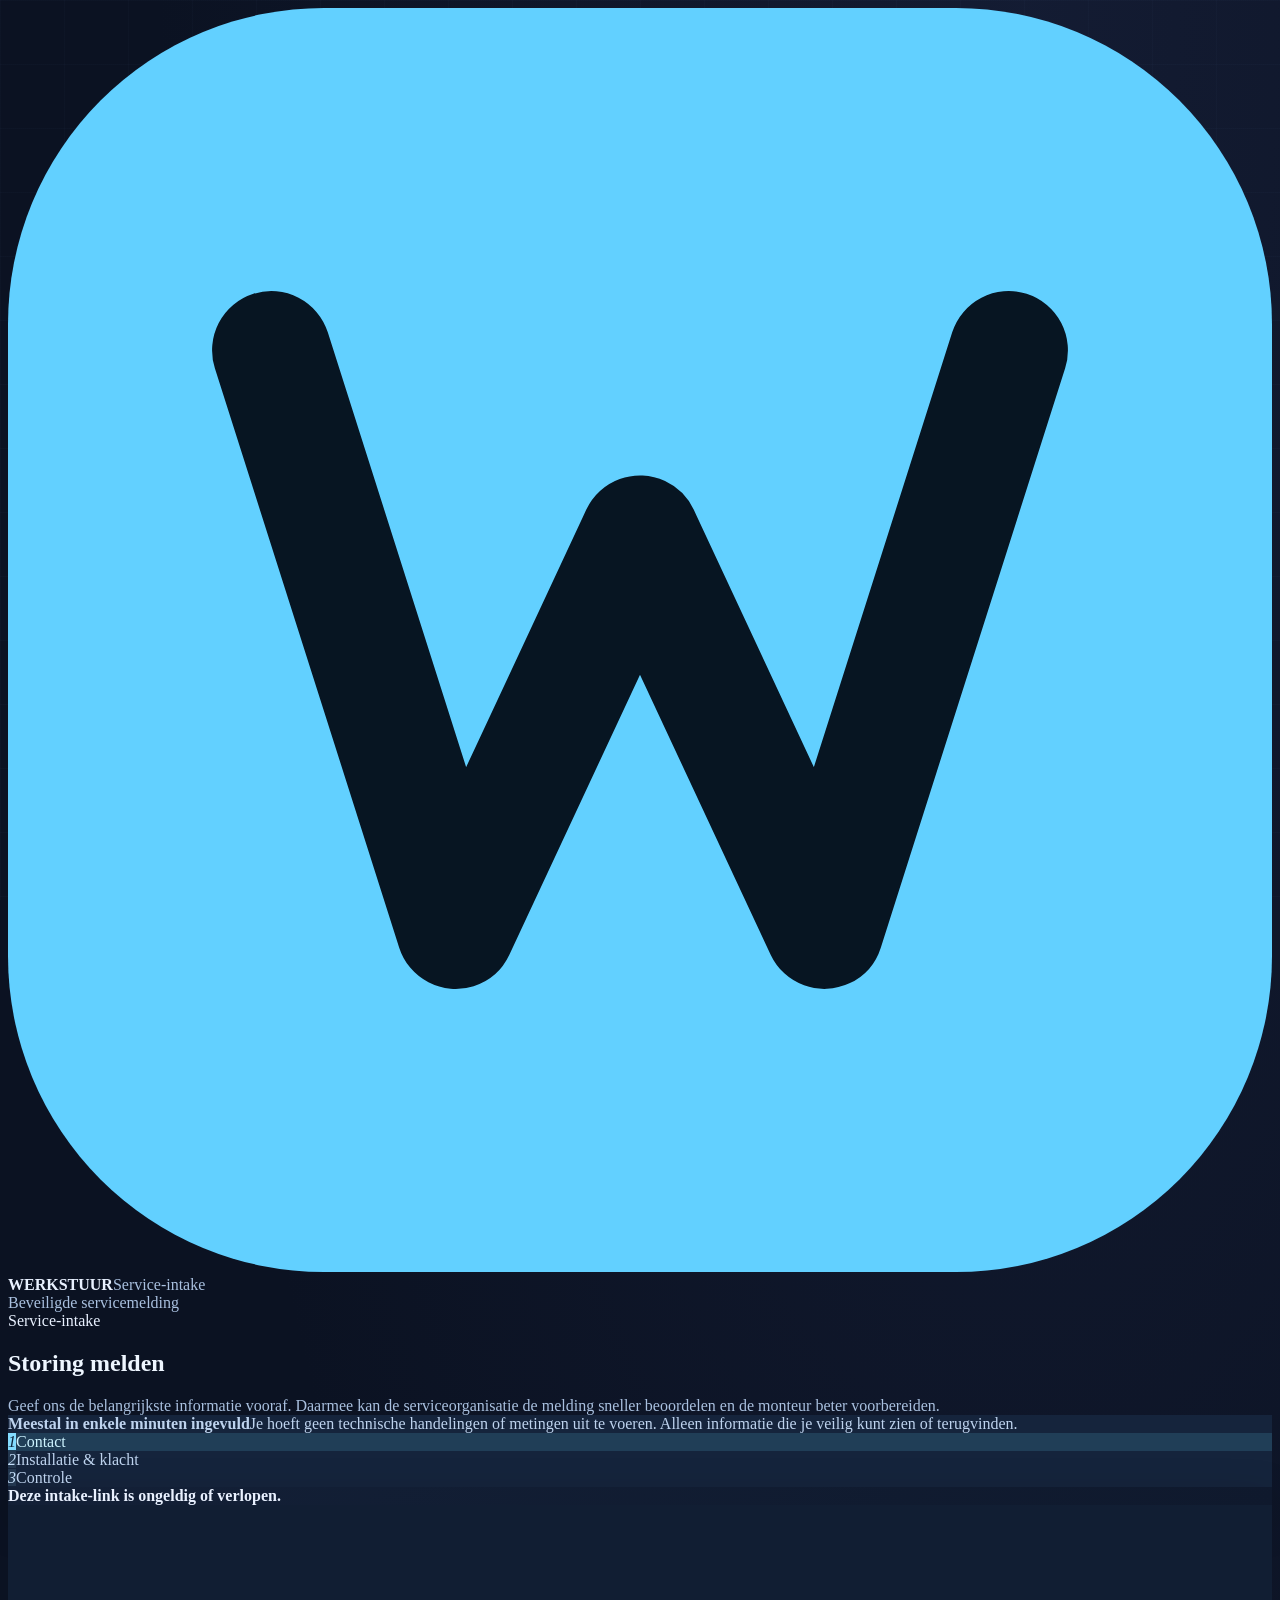
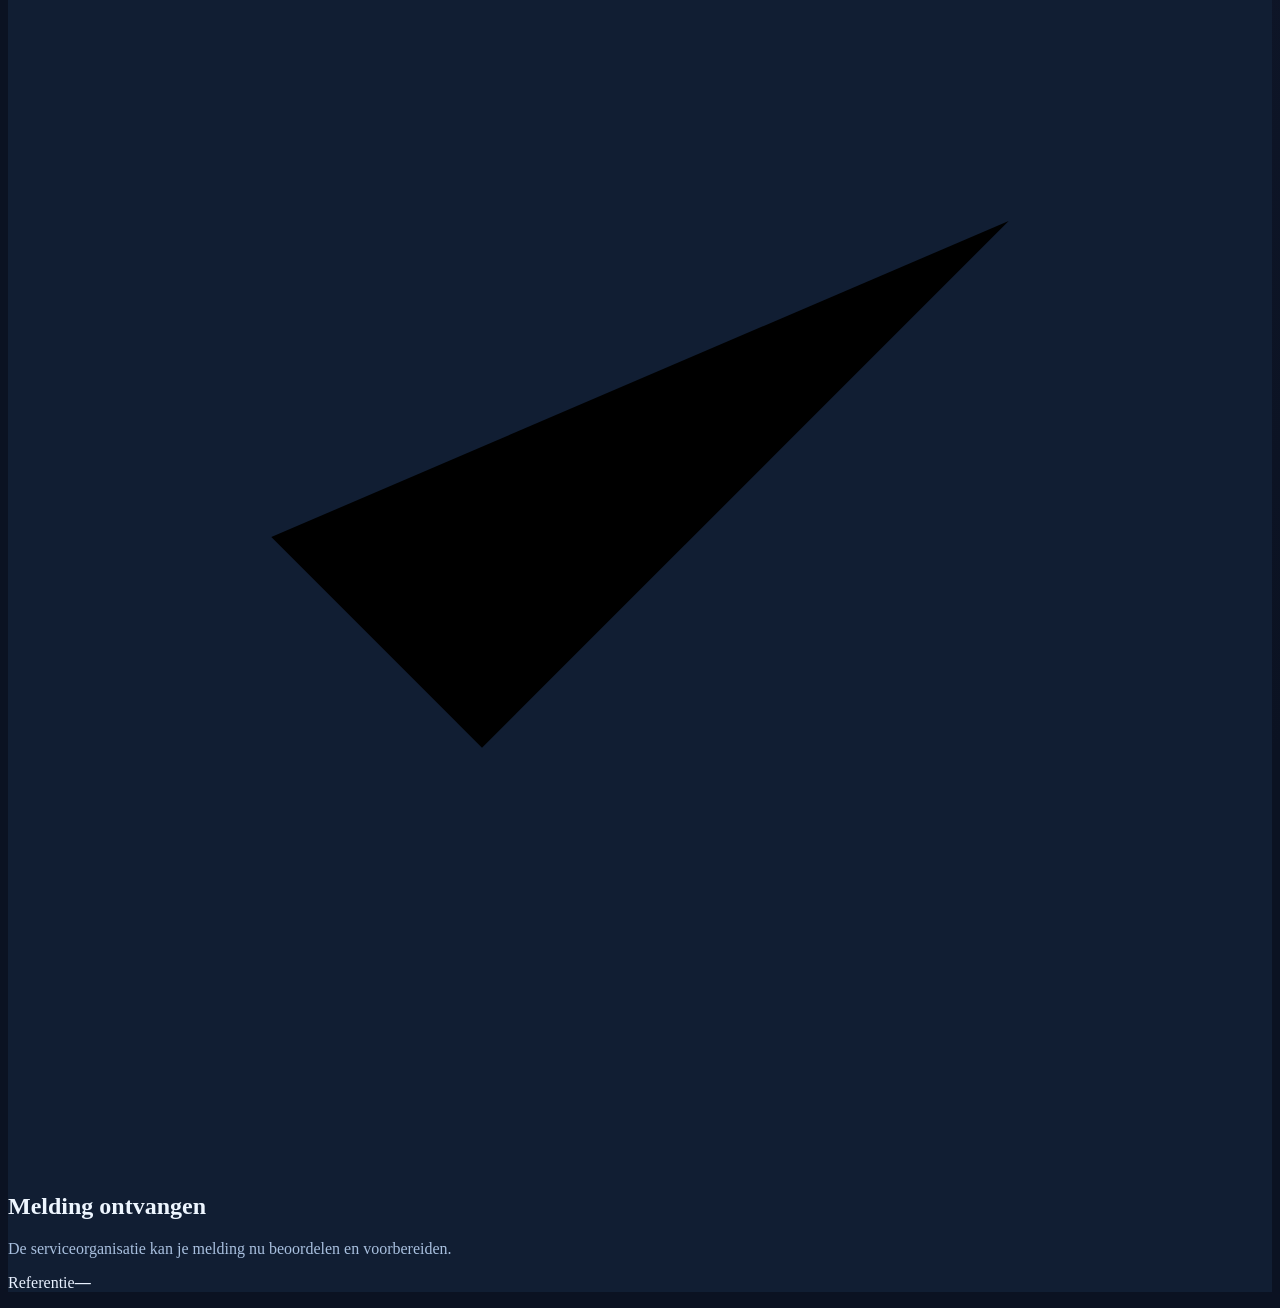
==== commit 669c2d63: "Add files via upload" ====
--- a/intake.html
+++ b/intake.html
@@ -5,54 +5,43 @@
 <meta name="viewport" content="width=device-width,initial-scale=1,viewport-fit=cover">
 <meta name="theme-color" content="#f4f7f8">
 <title>Werkstuur – Service-intake</title>
-<style>
-:root{--ink:#14212b;--muted:#667985;--line:#dbe5e9;--surface:#fff;--soft:#f4f7f8;--navy:#102331;--accent:#168ec0;--accent-soft:#e8f5fa;--good:#17734e;--warn:#a5650b;--danger:#a53a3a;--shadow:0 22px 60px rgba(23,49,65,.09)}
-*{box-sizing:border-box}html{background:var(--soft);scroll-behavior:smooth}body{margin:0;color:var(--ink);background:radial-gradient(circle at 15% -10%,#e5f4f8 0,transparent 31%),linear-gradient(180deg,#f8fafb 0,#f2f6f7 100%);font-family:Inter,ui-sans-serif,system-ui,-apple-system,BlinkMacSystemFont,"Segoe UI",sans-serif;min-height:100vh}
-button,input,textarea,select{font:inherit}button{cursor:pointer}.hidden{display:none!important}a{color:var(--accent)}
-.shell{max-width:1040px;margin:0 auto;padding:22px 18px 70px}.topbar{display:flex;align-items:center;justify-content:space-between;gap:18px;padding:7px 2px 24px}.brand{display:flex;align-items:center;gap:10px}.mark{width:37px;height:37px;border-radius:12px;display:grid;place-items:center;background:var(--navy);color:#71d9ff;font-weight:950;box-shadow:0 7px 20px rgba(16,35,49,.14)}.brandcopy b{display:block;font-size:12px;letter-spacing:.12em}.brandcopy span{display:block;color:var(--muted);font-size:9px;margin-top:2px}.secure{display:flex;align-items:center;gap:7px;font-size:9px;color:var(--muted)}.secure i{width:7px;height:7px;border-radius:50%;background:#55c78f;box-shadow:0 0 0 4px rgba(85,199,143,.12)}
-.hero{display:grid;grid-template-columns:minmax(0,1fr) 300px;gap:30px;align-items:end;margin:16px 0 22px}.eyebrow{font-size:9px;font-weight:850;letter-spacing:.16em;text-transform:uppercase;color:var(--accent)}h1{font-size:42px;line-height:1.04;letter-spacing:-.045em;margin:8px 0 10px}.lead{color:var(--muted);font-size:13px;line-height:1.65;max-width:640px}.hero-note{background:rgba(255,255,255,.70);border:1px solid rgba(195,211,219,.75);border-radius:16px;padding:15px;backdrop-filter:blur(10px)}.hero-note b{display:block;font-size:10px;margin-bottom:4px}.hero-note span{display:block;color:var(--muted);font-size:9px;line-height:1.5}
-.progress{display:grid;grid-template-columns:repeat(3,1fr);gap:8px;margin:0 0 12px}.progress-step{display:flex;align-items:center;gap:9px;padding:10px 11px;border:1px solid var(--line);background:rgba(255,255,255,.58);border-radius:12px;color:#80909a;font-size:9px;transition:.15s ease}.progress-step i{width:24px;height:24px;border-radius:8px;display:grid;place-items:center;background:#e8eef1;color:#69808d;font-style:normal;font-weight:900}.progress-step.active{background:var(--surface);border-color:#afdbe9;color:var(--ink);box-shadow:0 8px 25px rgba(23,73,99,.06)}.progress-step.active i{background:var(--accent-soft);color:var(--accent)}.progress-step.done i{background:#e8f6ef;color:var(--good)}
-.card{background:rgba(255,255,255,.94);border:1px solid rgba(206,220,226,.95);border-radius:22px;box-shadow:var(--shadow);overflow:hidden}.step{padding:24px}.stephead{display:flex;justify-content:space-between;gap:18px;align-items:flex-start;padding-bottom:17px;border-bottom:1px solid #edf1f3;margin-bottom:16px}.stephead h2{font-size:22px;letter-spacing:-.025em;margin:3px 0 5px}.stephead p{margin:0;color:var(--muted);font-size:10px;line-height:1.55}.stepno{font-size:9px;font-weight:850;color:#82949f;background:#f1f5f6;border-radius:99px;padding:6px 9px;white-space:nowrap}
-.grid2{display:grid;grid-template-columns:1fr 1fr;gap:12px}.field{margin:9px 0}.field label{display:flex;align-items:center;justify-content:space-between;gap:10px;color:#516672;font-size:9px;font-weight:750;margin:0 0 6px}.field label small{font-weight:500;color:#93a2aa}.field input,.field textarea,.field select{width:100%;border:1px solid #d7e3e7;border-radius:11px;background:#fbfcfc;color:var(--ink);padding:11px 12px;font-size:11px;transition:.14s ease}.field input:hover,.field textarea:hover,.field select:hover{border-color:#b9d2dc}.field input:focus,.field textarea:focus,.field select:focus{outline:0;border-color:#72bfdc;box-shadow:0 0 0 3px rgba(22,142,192,.09);background:#fff}.field textarea{min-height:118px;resize:vertical}.required:after{content:" *";color:var(--accent)}
-.upload{border:1px dashed #bad1da;background:#f8fbfc;border-radius:13px;padding:14px}.upload input{background:transparent;border:0;padding:0}.filehint{font-size:8px;color:#84959e;margin-top:6px}.safety{display:flex;gap:10px;padding:12px 13px;border-radius:13px;background:#fff9ed;border:1px solid #f0dfb8;color:#6d521f;font-size:9px;line-height:1.55}.safety b{display:block;font-size:9px;margin-bottom:2px}.safety span:first-child{font-size:14px}.privacy{padding:14px;border:1px solid #d8e6eb;background:#f8fbfc;border-radius:13px;color:#5d717c;font-size:9px;line-height:1.6}.privacy a{display:inline-block;margin-top:6px;font-weight:750}.checklabel{display:flex!important;align-items:flex-start!important;justify-content:flex-start!important;gap:9px!important;color:var(--ink)!important;font-size:10px!important;font-weight:650!important}.checklabel input{width:auto!important;margin-top:2px}
-.summary{display:grid;gap:9px}.summary-row{display:grid;grid-template-columns:145px 1fr;gap:12px;padding:10px 0;border-bottom:1px solid #edf1f3;font-size:10px}.summary-row:last-child{border-bottom:0}.summary-row span:first-child{color:#71838d}.summary-row b{font-weight:750;word-break:break-word}.nav{display:flex;justify-content:space-between;gap:10px;padding:15px 24px;background:#fafcfc;border-top:1px solid #e8eef0}.btn{border:1px solid #d3e0e5;border-radius:11px;background:#fff;color:var(--ink);padding:10px 13px;font-size:10px;font-weight:750;transition:.14s ease}.btn:hover{transform:translateY(-1px);border-color:#a9c7d3}.btn.primary{border-color:transparent;background:linear-gradient(135deg,#1a9dd1,#3183ae);color:#fff;box-shadow:0 9px 25px rgba(25,134,181,.17)}.btn.primary:hover{box-shadow:0 12px 30px rgba(25,134,181,.24)}.btn[disabled]{opacity:.55;cursor:not-allowed;transform:none!important}.btn.wide{min-width:165px}
-.success{max-width:720px;margin:40px auto 0;background:#fff;border:1px solid #cfe2d8;border-radius:22px;padding:28px;box-shadow:var(--shadow);text-align:center}.successmark{width:50px;height:50px;border-radius:16px;display:grid;place-items:center;margin:0 auto 13px;background:#e9f8f0;color:var(--good);font-size:23px;font-weight:900}.success h2{margin:5px 0 7px;font-size:25px}.success p{margin:4px 0;color:var(--muted);font-size:10px;line-height:1.55}.successref{margin:15px auto 0;display:inline-flex;gap:8px;align-items:center;padding:8px 11px;background:#f3f7f8;border-radius:99px;font-size:9px}.err{padding:11px 12px;border-radius:11px;background:#fff0f0;border:1px solid #f0cccc;color:var(--danger);font-size:9px;margin-top:10px}
-@media(max-width:760px){.shell{padding:14px 12px 50px}.topbar{padding-bottom:15px}.secure{display:none}.hero{grid-template-columns:1fr;margin-top:6px}.hero-note{display:none}h1{font-size:34px}.progress{gap:5px}.progress-step{padding:8px}.progress-step span{display:none}.progress-step i{width:25px;height:25px}.step{padding:18px}.grid2{grid-template-columns:1fr}.nav{padding:13px 18px}.summary-row{grid-template-columns:100px 1fr}}
-@media(max-width:420px){h1{font-size:30px}.stephead{flex-direction:column;gap:8px}.btn.wide{min-width:0}.nav .btn{flex:1}}
-</style>
+
+<link rel="stylesheet" href="/workspace-v200.css"><meta name="robots" content="noindex,nofollow">
+<link rel="stylesheet" href="/refinements-v203.css">
+<link rel="stylesheet" href="/command-v210.css">
 </head>
-<body>
+<body class="intake-page">
 <div class="shell">
-<header class="topbar"><div class="brand"><div class="mark">W</div><div class="brandcopy"><b>WERKSTUUR</b><span id="brandCompany">Service-intake</span></div></div><div class="secure"><i></i><span>Beveiligde servicemelding</span></div></header>
+<header class="topbar"><div class="brand"><svg class="ws-logo" viewBox="0 0 48 48" aria-hidden="true" focusable="false"><rect width="48" height="48" rx="12" fill="#62d0ff"/><path d="m10 13 7 22 7-15 7 15 7-22" fill="none" stroke="#071522" stroke-width="4.5" stroke-linecap="round" stroke-linejoin="round"/></svg><div class="brandcopy"><b>WERKSTUUR</b><span id="brandCompany">Service-intake</span></div></div><div class="secure"><i></i><span>Beveiligde servicemelding</span></div></header>
 <section class="hero"><div><div class="eyebrow">Service-intake</div><h1 id="title">Storing melden</h1><div class="lead">Geef ons de belangrijkste informatie vooraf. Daarmee kan de serviceorganisatie de melding sneller beoordelen en de monteur beter voorbereiden.</div></div><aside class="hero-note"><b>Meestal in enkele minuten ingevuld</b><span>Je hoeft geen technische handelingen of metingen uit te voeren. Alleen informatie die je veilig kunt zien of terugvinden.</span></aside></section>
 <div class="progress" aria-label="Voortgang"><div class="progress-step active" data-progress="1"><i>1</i><span>Contact</span></div><div class="progress-step" data-progress="2"><i>2</i><span>Installatie &amp; klacht</span></div><div class="progress-step" data-progress="3"><i>3</i><span>Controle</span></div></div>
 <div id="form" class="card">
-<section class="step" data-step="1"><div class="stephead"><div><div class="eyebrow">Contact</div><h2>Wie kunnen we bereiken?</h2><p>Deze gegevens worden alleen gebruikt voor de servicemelding en eventuele vervolgvragen.</p></div><span class="stepno">Stap 1 van 3</span></div><div class="grid2"><div class="field"><label class="required">Naam</label><input id="customer" autocomplete="name" placeholder="Voor- en achternaam"></div><div class="field"><label class="required">Plaats</label><input id="city" autocomplete="address-level2" placeholder="Plaats"></div><div class="field"><label>Telefoon <small>optioneel</small></label><input id="phone" autocomplete="tel" inputmode="tel" placeholder="06 …"></div><div class="field"><label>E-mail <small>optioneel</small></label><input id="email" autocomplete="email" inputmode="email" placeholder="naam@voorbeeld.nl"></div></div><div id="step1Error" class="err hidden"></div></section>
-<section class="step hidden" data-step="2"><div class="stephead"><div><div class="eyebrow">Installatie &amp; klacht</div><h2>Wat speelt er?</h2><p>Kies wat je weet. Model en serienummer mogen leeg blijven als je die niet kunt vinden.</p></div><span class="stepno">Stap 2 van 3</span></div><div class="grid2"><div><div class="field"><label class="required">Type installatie</label><select id="type" onchange="brandOptions()"><option>Laadpaal</option><option>Zonnepanelen</option><option>Thuisbatterij</option><option>Elektro</option></select></div><div class="field"><label class="required">Merk / fabrikant</label><select id="manufacturer" onchange="extraFields()"></select></div><div class="field"><label>Model <small>indien bekend</small></label><input id="model" placeholder="Bijv. Charge Lite / SE8K-RWS"></div><div class="field"><label>Serienummer <small>indien bekend</small></label><input id="serial"></div></div><div><div class="field"><label class="required">Wat is er aan de hand?</label><textarea id="problem" placeholder="Beschrijf kort wat je merkt, sinds wanneer en wat er op het scherm of in de app staat."></textarea></div><div id="extra"></div><div class="upload"><div class="field"><label>Foto <small>optioneel · max. 5 MB</small></label><input id="file" type="file" accept="image/*" onchange="updateFileHint()"></div><div class="filehint" id="fileHint">Een overzichtsfoto of duidelijke foto van een foutmelding kan helpen.</div></div></div></div><div class="safety" style="margin-top:14px"><span>!</span><div><b>Veiligheid eerst</b>Voer geen elektrische metingen uit en open geen behuizing. Bij rook, brandlucht, zichtbare brandschade of een elektrische schok: gebruik de installatie niet en neem direct contact op met een vakbedrijf of nooddienst waar nodig.</div></div><div id="step2Error" class="err hidden"></div></section>
-<section class="step hidden" data-step="3"><div class="stephead"><div><div class="eyebrow">Controle</div><h2>Controleer je melding</h2><p>Na verzenden wordt automatisch een servicereferentie aangemaakt.</p></div><span class="stepno">Stap 3 van 3</span></div><div class="summary" id="summary"></div><div class="privacy" id="privacyBox" style="margin-top:16px"></div><div class="field"><label class="checklabel"><input id="privacyAck" type="checkbox"><span>Ik heb de privacy-informatie bij deze servicemelding gelezen.</span></label></div><div id="step3Error" class="err hidden"></div></section>
+<section class="step" data-step="1"><div class="stephead"><div><div class="eyebrow">Contact</div><h2>Wie kunnen we bereiken?</h2><p>Deze gegevens worden alleen gebruikt voor de servicemelding en eventuele vervolgvragen.</p></div><span class="stepno">Stap 1 van 3</span></div><div class="grid2"><div class="field"><label class="required" for="customer">Naam</label><input id="customer" autocomplete="name" placeholder="Voor- en achternaam"></div><div class="field"><label class="required" for="city">Plaats</label><input id="city" autocomplete="address-level2" placeholder="Plaats"></div><div class="field"><label for="phone">Telefoon <small>optioneel</small></label><input id="phone" type="tel" autocomplete="tel" inputmode="tel" placeholder="06 …"></div><div class="field"><label for="email">E-mail <small>optioneel</small></label><input id="email" type="email" autocomplete="email" inputmode="email" placeholder="naam@voorbeeld.nl"></div></div><div id="step1Error" class="err hidden" role="alert"></div></section>
+<section class="step hidden" data-step="2"><div class="stephead"><div><div class="eyebrow">Installatie &amp; klacht</div><h2>Wat speelt er?</h2><p>Kies wat je weet. Model en serienummer mogen leeg blijven als je die niet kunt vinden.</p></div><span class="stepno">Stap 2 van 3</span></div><div class="grid2"><div><div class="field"><label class="required" for="type">Type installatie</label><select id="type" onchange="brandOptions()"><option>Laadpaal</option><option>Zonnepanelen</option><option>Thuisbatterij</option><option>Elektro</option></select></div><div class="field"><label class="required" for="manufacturer">Merk / fabrikant</label><select id="manufacturer" onchange="extraFields()"></select></div><div class="field"><label for="model">Model <small>indien bekend</small></label><input id="model" placeholder="Bijv. Charge Lite / SE8K-RWS"></div><div class="field"><label for="serial">Serienummer <small>indien bekend</small></label><input id="serial"></div></div><div><div class="field"><label class="required" for="problem">Wat is er aan de hand?</label><textarea id="problem" maxlength="8000" placeholder="Beschrijf kort wat je merkt, sinds wanneer en wat er op het scherm of in de app staat."></textarea></div><div id="extra"></div><div class="upload"><div class="field"><label for="file">Foto <small>optioneel · max. 5 MB</small></label><input id="file" type="file" accept="image/*" onchange="updateFileHint()"></div><div class="filehint" id="fileHint">Een overzichtsfoto of duidelijke foto van een foutmelding kan helpen.</div></div></div></div><div class="safety" style="margin-top:14px"><span>!</span><div><b>Veiligheid eerst</b>Voer geen elektrische metingen uit en open geen behuizing. Bij rook, brandlucht, zichtbare brandschade of een elektrische schok: gebruik de installatie niet en neem direct contact op met een vakbedrijf of nooddienst waar nodig.</div></div><div id="step2Error" class="err hidden" role="alert"></div></section>
+<section class="step hidden" data-step="3"><div class="stephead"><div><div class="eyebrow">Controle</div><h2>Controleer je melding</h2><p>Na verzenden wordt automatisch een servicereferentie aangemaakt.</p></div><span class="stepno">Stap 3 van 3</span></div><div class="summary" id="summary"></div><div class="privacy" id="privacyBox" style="margin-top:16px"></div><div class="field"><label class="checklabel" for="appOnline"><input id="privacyAck" type="checkbox"><span>Ik heb de privacy-informatie bij deze servicemelding gelezen.</span></label></div><div id="step3Error" class="err hidden" role="alert"></div></section>
 <div class="nav"><button class="btn hidden" id="backBtn" type="button" onclick="prevStep()">← Vorige</button><span></span><button class="btn primary wide" id="nextBtn" type="button" onclick="nextStep()">Verder →</button><button class="btn primary wide hidden" id="sendBtn" type="button" onclick="submitIntake()">Melding versturen →</button></div>
 </div>
-<div id="done" class="success hidden"><div class="successmark">✓</div><h2>Melding ontvangen</h2><p>De serviceorganisatie kan je melding nu beoordelen en voorbereiden.</p><div class="successref"><span>Referentie</span><b id="doneRef">—</b></div><p id="doneDetail"></p></div>
+<div id="done" role="status" aria-live="polite" class="done hidden"><div class="done-icon"><svg class="ws-icon" viewBox="0 0 24 24" aria-hidden="true"><path d="m5 12 4 4L19 6"/></svg></div><h2>Melding ontvangen</h2><p>De serviceorganisatie kan je melding nu beoordelen en voorbereiden.</p><div class="successref"><span>Referentie</span><b id="doneRef">—</b></div><p id="doneDetail"></p></div>
 </div>
 <script>
 const params=new URLSearchParams(location.search),token=params.get("token")||"",started=Date.now();let currentStep=1,portalInfo=null;
 const byId=id=>document.getElementById(id);
 function showError(id,msg){let el=byId(id);el.textContent=msg;el.classList.toggle("hidden",!msg)}
-function setStep(step){currentStep=Math.max(1,Math.min(3,step));document.querySelectorAll(".step").forEach(x=>x.classList.toggle("hidden",Number(x.dataset.step)!==currentStep));document.querySelectorAll(".progress-step").forEach(x=>{let n=Number(x.dataset.progress);x.classList.toggle("active",n===currentStep);x.classList.toggle("done",n<currentStep)});backBtn.classList.toggle("hidden",currentStep===1);nextBtn.classList.toggle("hidden",currentStep===3);sendBtn.classList.toggle("hidden",currentStep!==3);if(currentStep===3)renderSummary();window.scrollTo({top:0,behavior:"smooth"})}
+function setStep(step){currentStep=Math.max(1,Math.min(3,step));document.querySelectorAll(".step").forEach(x=>x.classList.toggle("hidden",Number(x.dataset.step)!==currentStep));document.querySelectorAll(".progress-step").forEach(x=>{let n=Number(x.dataset.progress);x.classList.toggle("active",n===currentStep);x.classList.toggle("done",n<currentStep)});backBtn.classList.toggle("hidden",currentStep===1);nextBtn.classList.toggle("hidden",currentStep===3);sendBtn.classList.toggle("hidden",currentStep!==3);if(currentStep===3)renderSummary();if(typeof linkIntakeLabels==='function')linkIntakeLabels();window.scrollTo({top:0,behavior:"smooth"})}
 function validateStep(step){if(step===1){let missing=[];if(!customer.value.trim())missing.push("naam");if(!city.value.trim())missing.push("plaats");showError("step1Error",missing.length?`Vul eerst ${missing.join(" en ")} in.`:"");return !missing.length}if(step===2){let missing=[];if(!type.value)missing.push("type installatie");if(!manufacturer.value)missing.push("merk");if(!problem.value.trim())missing.push("omschrijving van het probleem");showError("step2Error",missing.length?`Vul eerst ${missing.join(", ")} in.`:"");return !missing.length}return true}
 function nextStep(){if(validateStep(currentStep))setStep(currentStep+1)}function prevStep(){setStep(currentStep-1)}
 function updateFileHint(){let f=file.files[0];fileHint.textContent=f?`${f.name} · ${Math.max(1,Math.round(f.size/1024))} KB geselecteerd`:`Een overzichtsfoto of duidelijke foto van een foutmelding kan helpen.`}
 function brandOptions(){let t=type.value;let defaults=t==="Laadpaal"?["Easee","Alfen","Wallbox","Zaptec","Anders/onbekend"]:t==="Zonnepanelen"?["SolarEdge","GoodWe","Growatt","SMA","Enphase","Anders/onbekend"]:t==="Thuisbatterij"?["SolarEdge","GoodWe","BYD","Huawei","Tesla","Anders/onbekend"]:["Anders/onbekend"];let opts=(window.preflightEnabledBrands&&window.preflightEnabledBrands[t])||defaults;manufacturer.innerHTML=opts.map(x=>`<option>${x}</option>`).join("");extraFields()}
-function extraFields(){let t=type.value,b=manufacturer.value;if(t==="Laadpaal"){let brand=b==="Easee"?`<div class="field"><label>Ziet u de laadpaal in de Easee-app als online?</label><select id="appOnline"><option value="">Onbekend</option><option value="online">Online</option><option value="offline">Offline</option></select></div><div class="field"><label>Welke status toont de Easee-app?</label><input id="appStatus" placeholder="Bijv. wachten, laden, authenticatie"></div><div class="field"><label>Is er een laadschema actief?</label><select id="scheduleActive"><option value="">Onbekend</option><option value="ja">Ja</option><option value="nee">Nee</option></select></div><div class="field"><label>Gebruikt de installatie een Equalizer / load balancing?</label><select id="equalizerPresent"><option value="">Onbekend</option><option value="ja">Ja</option><option value="nee">Nee</option></select></div><div class="field"><label>Wanneer werkte laden voor het laatst?</label><input id="lastSuccessful" placeholder="Bijv. gisterenavond"></div>`:"";extra.innerHTML=`<div class="field"><label>Welke kleur / status ziet u?</label><select id="led"><option value="">Onbekend</option><option>rood</option><option>groen</option><option>blauw</option><option>oranje</option></select></div><div class="field"><label>Laadt de auto bij een andere laadpaal?</label><select id="vehicle"><option value="">Onbekend</option><option value="ja">Ja</option><option value="nee">Nee</option></select></div><div class="field"><label>Foutcode <small>indien bekend</small></label><input id="errorCode"></div>${brand}`}
-else if(t==="Zonnepanelen"){if(b==="SolarEdge")extra.innerHTML=`<div class="field"><label>Huidige productie / status</label><input id="production"></div><div class="field"><label>Foutcode uit SetApp / monitoring</label><input id="errorCode"></div><div class="field"><label>Is de installatie zichtbaar in SolarEdge monitoring?</label><select id="monitoringStatus"><option value="">Onbekend</option><option>online</option><option>offline</option></select></div><div class="field"><label>Rode LED</label><select id="redLed"><option value="">Onbekend</option><option>aan</option><option>knippert</option><option>uit</option></select></div><div class="field"><label>Groene LED</label><select id="greenLed"><option value="">Onbekend</option><option>aan</option><option>knippert</option><option>uit</option></select></div><div class="field"><label>Blauwe LED</label><select id="blueLed"><option value="">Onbekend</option><option>aan</option><option>knippert</option><option>uit</option></select></div><div class="field"><label>Wat gebeurde vlak voordat het probleem begon?</label><input id="recentEvent" placeholder="Bijv. stroomuitval / onbekend"></div>`;else if(b==="GoodWe")extra.innerHTML=`<div class="field"><label>Huidige productie / status</label><input id="production"></div><div class="field"><label>Foutmelding uit display / SolarGo / SEMS</label><input id="errorCode"></div><div class="field"><label>Brandt de rode FAULT-led?</label><select id="faultLed"><option value="">Onbekend</option><option>ja</option><option>nee</option></select></div><div class="field"><label>Is de omvormer zichtbaar in SEMS / SolarGo?</label><select id="monitoringStatus"><option value="">Onbekend</option><option>online</option><option>offline</option></select></div><div class="field"><label>Is er normaal stroom aanwezig in woning / gebouw?</label><select id="sitePower"><option value="">Onbekend</option><option value="ja">Ja</option><option value="nee">Nee</option></select></div>`;else extra.innerHTML=`<div class="field"><label>Huidige productie / status</label><input id="production"></div><div class="field"><label>Foutcode</label><input id="errorCode"></div>`}
-else if(t==="Thuisbatterij"){let bfield=b==="GoodWe"?`<div class="field"><label>Is het systeem zichtbaar in SEMS / SolarGo?</label><select id="monitoringStatus"><option value="">Onbekend</option><option>online</option><option>offline</option></select></div><div class="field"><label>BMS-warning / status</label><input id="bmsWarning"></div>`:b==="SolarEdge"?`<div class="field"><label>Is het systeem zichtbaar in SolarEdge monitoring?</label><select id="monitoringStatus"><option value="">Onbekend</option><option>online</option><option>offline</option></select></div>`:"";extra.innerHTML=`<div class="field"><label>State of Charge / percentage</label><input id="soc"></div><div class="field"><label>Firmware / versie <small>indien bekend</small></label><input id="firmware"></div>${bfield}`}
-else extra.innerHTML=`<div class="field"><label>Automaat / aardlek status zoals zichtbaar <small>niet resetten</small></label><input id="breaker"></div>`}
+function extraFields(){let t=type.value,b=manufacturer.value;if(t==="Laadpaal"){let brand=b==="Easee"?`<div class="field"><label>Ziet u de laadpaal in de Easee-app als online?</label><select id="appOnline"><option value="">Onbekend</option><option value="online">Online</option><option value="offline">Offline</option></select></div><div class="field"><label for="appStatus">Welke status toont de Easee-app?</label><input id="appStatus" placeholder="Bijv. wachten, laden, authenticatie"></div><div class="field"><label for="scheduleActive">Is er een laadschema actief?</label><select id="scheduleActive"><option value="">Onbekend</option><option value="ja">Ja</option><option value="nee">Nee</option></select></div><div class="field"><label for="equalizerPresent">Gebruikt de installatie een Equalizer / load balancing?</label><select id="equalizerPresent"><option value="">Onbekend</option><option value="ja">Ja</option><option value="nee">Nee</option></select></div><div class="field"><label for="lastSuccessful">Wanneer werkte laden voor het laatst?</label><input id="lastSuccessful" placeholder="Bijv. gisterenavond"></div>`:"";extra.innerHTML=`<div class="field"><label for="led">Welke kleur / status ziet u?</label><select id="led"><option value="">Onbekend</option><option>rood</option><option>groen</option><option>blauw</option><option>oranje</option></select></div><div class="field"><label for="vehicle">Laadt de auto bij een andere laadpaal?</label><select id="vehicle"><option value="">Onbekend</option><option value="ja">Ja</option><option value="nee">Nee</option></select></div><div class="field"><label for="errorCode">Foutcode <small>indien bekend</small></label><input id="errorCode"></div>${brand}`}
+else if(t==="Zonnepanelen"){if(b==="SolarEdge")extra.innerHTML=`<div class="field"><label for="production">Huidige productie / status</label><input id="production"></div><div class="field"><label for="errorCode">Foutcode uit SetApp / monitoring</label><input id="errorCode"></div><div class="field"><label for="monitoringStatus">Is de installatie zichtbaar in SolarEdge monitoring?</label><select id="monitoringStatus"><option value="">Onbekend</option><option>online</option><option>offline</option></select></div><div class="field"><label for="redLed">Rode LED</label><select id="redLed"><option value="">Onbekend</option><option>aan</option><option>knippert</option><option>uit</option></select></div><div class="field"><label for="greenLed">Groene LED</label><select id="greenLed"><option value="">Onbekend</option><option>aan</option><option>knippert</option><option>uit</option></select></div><div class="field"><label for="blueLed">Blauwe LED</label><select id="blueLed"><option value="">Onbekend</option><option>aan</option><option>knippert</option><option>uit</option></select></div><div class="field"><label for="recentEvent">Wat gebeurde vlak voordat het probleem begon?</label><input id="recentEvent" placeholder="Bijv. stroomuitval / onbekend"></div>`;else if(b==="GoodWe")extra.innerHTML=`<div class="field"><label for="production">Huidige productie / status</label><input id="production"></div><div class="field"><label for="errorCode">Foutmelding uit display / SolarGo / SEMS</label><input id="errorCode"></div><div class="field"><label for="faultLed">Brandt de rode FAULT-led?</label><select id="faultLed"><option value="">Onbekend</option><option>ja</option><option>nee</option></select></div><div class="field"><label for="monitoringStatus">Is de omvormer zichtbaar in SEMS / SolarGo?</label><select id="monitoringStatus"><option value="">Onbekend</option><option>online</option><option>offline</option></select></div><div class="field"><label for="sitePower">Is er normaal stroom aanwezig in woning / gebouw?</label><select id="sitePower"><option value="">Onbekend</option><option value="ja">Ja</option><option value="nee">Nee</option></select></div>`;else extra.innerHTML=`<div class="field"><label for="production">Huidige productie / status</label><input id="production"></div><div class="field"><label for="errorCode">Foutcode</label><input id="errorCode"></div>`}
+else if(t==="Thuisbatterij"){let bfield=b==="GoodWe"?`<div class="field"><label for="monitoringStatus">Is het systeem zichtbaar in SEMS / SolarGo?</label><select id="monitoringStatus"><option value="">Onbekend</option><option>online</option><option>offline</option></select></div><div class="field"><label for="bmsWarning">BMS-warning / status</label><input id="bmsWarning"></div>`:b==="SolarEdge"?`<div class="field"><label for="monitoringStatus">Is het systeem zichtbaar in SolarEdge monitoring?</label><select id="monitoringStatus"><option value="">Onbekend</option><option>online</option><option>offline</option></select></div>`:"";extra.innerHTML=`<div class="field"><label for="soc">State of Charge / percentage</label><input id="soc"></div><div class="field"><label for="firmware">Firmware / versie <small>indien bekend</small></label><input id="firmware"></div>${bfield}`}
+else extra.innerHTML=`<div class="field"><label for="breaker">Automaat / aardlek status zoals zichtbaar <small>niet resetten</small></label><input id="breaker"></div>`}
 function addSummary(label,value){let row=document.createElement("div");row.className="summary-row";let a=document.createElement("span"),b=document.createElement("b");a.textContent=label;b.textContent=value||"—";row.append(a,b);summary.appendChild(row)}
 function renderSummary(){summary.innerHTML="";addSummary("Naam",customer.value.trim());addSummary("Plaats",city.value.trim());addSummary("Contact",[phone.value.trim(),email.value.trim()].filter(Boolean).join(" · ")||"Niet opgegeven");addSummary("Installatie",`${type.value} · ${manufacturer.value}${model.value.trim()?` · ${model.value.trim()}`:""}`);addSummary("Probleem",problem.value.trim());addSummary("Foto",file.files[0]?.name||"Geen foto toegevoegd")}
-async function init(){try{let r=await fetch(`/api/public-info?token=${encodeURIComponent(token)}`);if(!r.ok){form.innerHTML='<div class="step"><b>Deze intake-link is ongeldig of verlopen.</b></div>';return}let d=await r.json();portalInfo=d;document.documentElement.style.setProperty('--accent',d.brand_accent||'#168ec0');title.textContent=`${d.customer_portal_title||'Storing melden'} bij ${d.company}`;brandCompany.textContent=d.company||"Service-intake";document.title=(d.brand_name||'Werkstuur')+' · '+(d.customer_portal_title||'Service-intake');window.preflightEnabledBrands=d.enabled_brands||{};let company=d.company||"de serviceorganisatie";privacyBox.textContent="";let intro=document.createElement("div");intro.textContent=`${company} gebruikt de gegevens die u hier invult om uw servicemelding te beoordelen, contact met u op te nemen en een monteur voor te bereiden. Deel alleen gegevens die nodig zijn voor de storing.`;privacyBox.appendChild(intro);if(d.privacy_url){let link=document.createElement("a");link.href=d.privacy_url;link.target="_blank";link.rel="noopener noreferrer";link.textContent="Lees de volledige privacyverklaring";privacyBox.appendChild(link)}else if(d.support_email){let ex=document.createElement("div");ex.style.marginTop="7px";ex.textContent=`Privacyvragen: ${d.support_email}`;privacyBox.appendChild(ex)}let allowed=d.enabled_service_types||["Laadpaal","Zonnepanelen","Thuisbatterij","Elektro"];type.innerHTML=allowed.map(x=>`<option>${x}</option>`).join("");brandOptions()}catch(e){form.innerHTML='<div class="step"><b>De intake kon niet worden geladen. Probeer het later opnieuw.</b></div>'}}
+async function init(){form.inert=true;try{let r=await fetch(`/api/public-info?token=${encodeURIComponent(token)}`);if(!r.ok){form.innerHTML='<div class="step"><b>Deze intake-link is ongeldig of verlopen.</b></div>';return}let d=await r.json();portalInfo=d;document.documentElement.style.setProperty('--accent',d.brand_accent||'#168ec0');title.textContent=`${d.customer_portal_title||'Storing melden'} bij ${d.company}`;brandCompany.textContent=d.company||"Service-intake";document.title=(d.brand_name||'Werkstuur')+' · '+(d.customer_portal_title||'Service-intake');window.preflightEnabledBrands=d.enabled_brands||{};let company=d.company||"de serviceorganisatie";privacyBox.textContent="";let intro=document.createElement("div");intro.textContent=`${company} gebruikt de gegevens die u hier invult om uw servicemelding te beoordelen, contact met u op te nemen en een monteur voor te bereiden. Deel alleen gegevens die nodig zijn voor de storing.`;privacyBox.appendChild(intro);if(d.privacy_url){let link=document.createElement("a");link.href=d.privacy_url;link.target="_blank";link.rel="noopener noreferrer";link.textContent="Lees de volledige privacyverklaring";privacyBox.appendChild(link)}else if(d.support_email){let ex=document.createElement("div");ex.style.marginTop="7px";ex.textContent=`Privacyvragen: ${d.support_email}`;privacyBox.appendChild(ex)}let allowed=d.enabled_service_types||["Laadpaal","Zonnepanelen","Thuisbatterij","Elektro"];type.innerHTML=allowed.map(x=>`<option>${x}</option>`).join("");brandOptions()}catch(e){form.innerHTML='<div class="step" role="alert"><b>De intake kon niet worden geladen. Probeer het later opnieuw.</b></div>'}finally{form.inert=false}}
 async function fileData(){let f=file.files[0];if(!f)return null;if(f.size>5*1024*1024){throw new Error("De foto is groter dan 5 MB.")}let b64=await new Promise((res,rej)=>{let r=new FileReader();r.onload=()=>res(String(r.result).split(",")[1]);r.onerror=rej;r.readAsDataURL(f)});return {name:f.name,type:f.type,data_base64:b64}}
-async function submitIntake(){showError("step3Error","");if(!privacyAck.checked){showError("step3Error","Bevestig eerst dat je de privacy-informatie hebt gelezen.");return}sendBtn.disabled=true;sendBtn.textContent="Versturen…";try{let t=type.value,e={photo_present:!!file.files[0],manufacturer:manufacturer.value,model:model.value,serial:serial.value};if(t==="Laadpaal"){e.led=byId("led")?.value;e.vehicle_tested=byId("vehicle")?.value;e.error_code=byId("errorCode")?.value;e.app_online=byId("appOnline")?.value;e.app_status=byId("appStatus")?.value;e.schedule_active=byId("scheduleActive")?.value;e.equalizer_present=byId("equalizerPresent")?.value;e.last_successful=byId("lastSuccessful")?.value}else if(t==="Zonnepanelen"){e.production=byId("production")?.value;e.error_code=byId("errorCode")?.value;e.monitoring_status=byId("monitoringStatus")?.value;e.red_led=byId("redLed")?.value;e.green_led=byId("greenLed")?.value;e.blue_led=byId("blueLed")?.value;e.recent_event=byId("recentEvent")?.value;e.fault_led=byId("faultLed")?.value;e.site_power=byId("sitePower")?.value}else if(t==="Thuisbatterij"){e.soc=byId("soc")?.value;e.firmware=byId("firmware")?.value;e.monitoring_status=byId("monitoringStatus")?.value;e.bms_warning=byId("bmsWarning")?.value}else e.breaker=byId("breaker")?.value;let payload={token,privacy_acknowledged:true,customer:customer.value.trim(),city:city.value.trim(),phone:phone.value.trim(),email:email.value.trim(),type:t,problem:problem.value.trim(),extra:e,intake_seconds:Math.round((Date.now()-started)/1000),file:await fileData()};let r=await fetch("/api/public-intake",{method:"POST",headers:{"Content-Type":"application/json"},body:JSON.stringify(payload)});let d=await r.json();if(!r.ok)throw new Error(d.error||"Versturen mislukt");form.classList.add("hidden");document.querySelector(".progress").classList.add("hidden");done.classList.remove("hidden");doneRef.textContent=d.case_no||"—";doneDetail.textContent=d.missing?.length?`De planner kan nog aanvullende informatie opvragen: ${d.missing.join(", ")}.`:`De melding bevat voldoende informatie voor de eerste beoordeling.`;window.scrollTo({top:0,behavior:"smooth"})}catch(e){showError("step3Error",e.message||"Versturen mislukt. Probeer opnieuw.")}finally{sendBtn.disabled=false;sendBtn.textContent="Melding versturen →"}}
+async function submitIntake(){if(sendBtn.disabled)return;if(!validateStep(1)){setStep(1);return}if(!validateStep(2)){setStep(2);return}showError("step3Error","");if(!privacyAck.checked){showError("step3Error","Bevestig eerst dat je de privacy-informatie hebt gelezen.");return}const inputs=[...form.querySelectorAll("input,select,textarea,button")],disabled=inputs.map(control=>control.disabled);inputs.forEach(control=>control.disabled=true);sendBtn.textContent="Versturen…";try{let t=type.value,e={photo_present:!!file.files[0],manufacturer:manufacturer.value,model:model.value,serial:serial.value};if(t==="Laadpaal"){e.led=byId("led")?.value;e.vehicle_tested=byId("vehicle")?.value;e.error_code=byId("errorCode")?.value;e.app_online=byId("appOnline")?.value;e.app_status=byId("appStatus")?.value;e.schedule_active=byId("scheduleActive")?.value;e.equalizer_present=byId("equalizerPresent")?.value;e.last_successful=byId("lastSuccessful")?.value}else if(t==="Zonnepanelen"){e.production=byId("production")?.value;e.error_code=byId("errorCode")?.value;e.monitoring_status=byId("monitoringStatus")?.value;e.red_led=byId("redLed")?.value;e.green_led=byId("greenLed")?.value;e.blue_led=byId("blueLed")?.value;e.recent_event=byId("recentEvent")?.value;e.fault_led=byId("faultLed")?.value;e.site_power=byId("sitePower")?.value}else if(t==="Thuisbatterij"){e.soc=byId("soc")?.value;e.firmware=byId("firmware")?.value;e.monitoring_status=byId("monitoringStatus")?.value;e.bms_warning=byId("bmsWarning")?.value}else e.breaker=byId("breaker")?.value;let payload={token,privacy_acknowledged:true,customer:customer.value.trim(),city:city.value.trim(),phone:phone.value.trim(),email:email.value.trim(),type:t,problem:problem.value.trim(),extra:e,intake_seconds:Math.round((Date.now()-started)/1000),file:await fileData()};let r=await fetch("/api/public-intake",{method:"POST",headers:{"Content-Type":"application/json"},body:JSON.stringify(payload)});let d=await r.json();if(!r.ok)throw new Error(d.error||"Versturen mislukt");form.classList.add("hidden");document.querySelector(".progress").classList.add("hidden");done.classList.remove("hidden");doneRef.textContent=d.case_no||"—";doneDetail.textContent=d.missing?.length?`De planner kan nog aanvullende informatie opvragen: ${d.missing.join(", ")}.`:`De melding bevat voldoende informatie voor de eerste beoordeling.`;window.scrollTo({top:0,behavior:"smooth"})}catch(e){showError("step3Error",e instanceof TypeError?"Geen verbinding. Je invoer blijft staan. Controleer eerst of je al een bevestiging hebt ontvangen voordat je opnieuw verstuurt.":e.message||"Versturen mislukt. Je invoer blijft staan.")}finally{inputs.forEach((control,index)=>{if(control.isConnected)control.disabled=disabled[index]});sendBtn.disabled=false;sendBtn.textContent="Melding versturen →"}}
 init();
 </script>
-</body>
+<script src="/intake-ui-v200.js"></script></body>
 </html>
--- a/command-v210.css
+++ b/command-v210.css
@@ -0,0 +1,140 @@
+/* Werkstuur Command — one design system for owner, company and technician. */
+:root{color-scheme:dark;--bg:#080d19;--panel:#10192c;--panel-soft:#121f34;--line:#22324a;--text:#e9f1ff;--muted:#9eafc8;--action:#7cdaff;--good:#69e5bb;--warn:#ffd38b;--danger:#ff96a2;--side:#080f1f;--shadow:0 14px 40px #02060e40;--radius:18px}
+body{background:radial-gradient(ellipse at 80% 0,#18274d55,transparent 48%),var(--bg);color:var(--text)}
+body::before{content:"";position:fixed;inset:0;pointer-events:none;background-image:linear-gradient(#718cc908 1px,transparent 1px),linear-gradient(90deg,#718cc908 1px,transparent 1px);background-size:64px 64px;z-index:-1}
+body .app>aside{background:linear-gradient(180deg,#0c1429,#080f1e);border-color:#22324a}
+body .app>main{max-width:1660px;padding-bottom:64px}
+body .cc-workspacebar{background:transparent;border-color:#243249}
+body .cc-brandcopy strong{letter-spacing:.12em;font-size:14px}
+body .cc-brandcopy span{color:#93a4c3;font-size:10px;letter-spacing:.05em}
+body .cc-navlabel{color:#788cae}
+body .cc-nav button{color:#aab8d0;border-radius:11px;min-height:48px}
+body .cc-nav button.active{background:linear-gradient(100deg,#123c56,#172744);border-color:#376480;box-shadow:inset 3px 0 #68d8ff,0 3px 16px #25b5e715;color:#c5f1ff}
+body .cc-nav button:hover{background:#1a2943}
+body .cc-profile{border-color:#25354b}
+body .cc-avatar,body .ws-user-avatar{background:linear-gradient(135deg,#203e59,#282443);color:#bcecff;border:1px solid #42617f}
+body .cc-profilecopy span{color:#9aaccc}
+body .ws-workspace-icon,body .ws-iconbutton,body .ws-mobile-toggle{background:#142139;color:#a7d9f3;border-color:#304362}
+body .cc-workspace-pill{background:#15233d;color:#a8c4e8;border-color:#314968;white-space:nowrap}
+body .ws-global-search,body .cc-search,body .cc-casebar select{background:#0d1628;border-color:#2b3d59;color:#bfd1ec}
+body .ws-global-search input,body .cc-search input{color:#dceaff}
+body .ws-global-search kbd{background:#1d2b44;border-color:#33445d;color:#a7bbd9}
+body .ws-breadcrumb{color:#89a0c5}
+body .ws-breadcrumb strong{color:#c2d3ef}
+body .cc-pagehead h2,body .top h2{font-size:34px;color:#f0f5ff;letter-spacing:-.04em}
+body .app>main .eyebrow,body .cc-kicker{color:#87c9eb;letter-spacing:.14em}
+body .app>main .sub,body .app>main .field label,body .app>main .kv>span:first-child,body .app>main .note small,body .app>main .ws-file-info small,body .app>main .cc-metric span,body .app>main .cc-workspace-label,body .app>main .ws-case-note,body .app>main .ws-side-score small,body .app>main .ws-case-tabs button,body .app>main .cc-orgmeta small,body .app>main .cc-techdetails summary{color:#a2b4ce}
+body .card,body .cc-panel,body .cc-metric,body .cc-orgcard,body .cc-createorg,body .ws-work-card,body .cc-hubcard,body .cc-managecard,body .cc-pilot-context,body .metric{background:linear-gradient(135deg,#132037,#0f192d);border-color:#293b56;box-shadow:var(--shadow);color:var(--text)}
+body .cc-metric{position:relative;overflow:hidden;border-radius:16px}
+body .cc-metric:after{content:"";position:absolute;inset:0 0 auto;height:1px;background:linear-gradient(90deg,transparent,#57a8d4aa,transparent)}
+body .cc-metricicon{background:#15334b;color:#8de4ff;border:1px solid #2c536b}
+body .cc-metric small{color:#b8cbe6}
+body .cc-metric b{color:#f0f7ff}
+body .cc-metric.attention .cc-metricicon{background:#352b21;color:#ffd594;border-color:#665032}
+body .cc-metric.readiness .cc-metricicon{background:#183b3a;color:#7de5c5;border-color:#2b6260}
+body .cc-panelhead,body .cc-divider,body .kv,body .note,body .cc-table .row,body .ws-modal-head,body .ws-modal-footer{border-color:#293a53}
+body .cc-table .row,body .row{color:#dbe8fc;background:transparent}
+body .cc-table .row.head,body .row.head{color:#9ab0d0;background:#0c1628}
+body .cc-table button.row:hover,body .row:hover{background:#182b45}
+body .ws-casename,body .ws-user b{color:#e4eeff}
+body .ws-casename small,body .ws-case-meta,body .ws-installation small,body .ws-caseid{color:#9ab1d0}
+body .cc-priorityitem{background:#13243a;border-color:#2c4563;color:#ecf5ff}
+body .cc-priorityitem:hover{background:#1b304c}
+body .cc-priorityitem small,body .cc-priorityempty,body .cc-priorityscore{color:#aec2df}
+body .cc-nextpanel,body .cc-info{background:linear-gradient(135deg,#183855,#1c2347);border-color:#39517a}
+body .cc-nextpanel p,body .cc-info p{color:#b7cde8}
+body .btn{background:#17243b;color:#d1e6ff;border-color:#354964;min-height:44px;border-radius:11px}
+body .btn:hover{background:#233750;border-color:#6a93b9;box-shadow:0 3px 14px #07132950}
+body .btn.primary{background:linear-gradient(120deg,#67d9ff,#9cceff);border-color:#92e2ff;color:#061727;box-shadow:0 5px 18px #4fb9ff24}
+body .btn.primary:hover{background:linear-gradient(120deg,#92e7ff,#b2d8ff);box-shadow:0 5px 24px #4fb9ff40}
+body .btn-danger{color:#ffc0c7;background:#382232;border-color:#7d4557}
+body .cc-textbtn{color:#8bdcff}
+body .pill{border-color:#3a4c68;background:#192943;color:#bad2f3}
+body .pill.good{background:#15362f;border-color:#2e6959;color:#8ae5c3}
+body .pill.warn{background:#382b24;border-color:#6e5434;color:#ffda9c}
+body .pill.review{background:#2a2444;border-color:#5a4a80;color:#cab8ff}
+body .field input:not([type=checkbox]):not([type=radio]),body .field textarea,body .field select{background:#0b1527;border-color:#354760;color:#e1edff;min-height:46px}
+body input::placeholder,body textarea::placeholder{color:#8196b8;opacity:1}
+body .field input:focus,body .field textarea:focus,body .field select:focus{border-color:#72cfff;box-shadow:0 0 0 3px #5dccff1f}
+body .field input:disabled,body .field select:disabled{opacity:.65}
+body .ws-case-hero{background:linear-gradient(120deg,#152c42,#19213b);border-color:#3a5274}
+body .ws-case-hero h2{color:#f0f6ff}
+body .ws-scoreorb{background:#0f2940;border-color:#3d7091;color:#9ee9ff}
+body .ws-problem,body .note,body .attachment{background:#101c2f;border-color:#2d405b;color:#d4e5fc}
+body .ws-file-icon{background:#1a2d48;color:#87d7ff}
+body .ws-case-tabs{background:#101a2c;border-color:#293c5a}
+body .ws-case-tabs button.active{background:#213d56;color:#b4edff;border-color:#477699}
+body .ws-side-score,body .ws-work-chip{background:#17273f;border-color:#334b68;color:#d4e9ff}
+body .ws-empty{color:#c9daef;background:transparent;border-color:#2f4766}
+body .ws-empty b{color:#d9eaff}body .cc-casebar{background:#111c30;border-color:#2e415e}
+body .ws-empty p,body .ws-empty .ws-icon{color:#9ab3d4}
+body .ws-context-banner{background:#152940;border-color:#365273;color:#c0d9f4}
+body .ws-danger,body .ws-danger-body{background:#231c2c;border-color:#5b384d;color:#eec6d3}
+body .ws-toast{background:#192944;color:#e8f3ff;border-color:#446484;box-shadow:0 15px 50px #0006}
+body .ws-toast.good{border-color:#40987b}body .ws-toast.warn,body .ws-toast.bad{border-color:#b67562}
+body .ws-toast.warn,body .ws-toast.bad{background:#302436}
+body .ws-savebar{background:#111f35;border-color:#355473;color:#d9eaff}
+body .modalbox{background:#111c30;border-color:#3b526e;color:#e4eeff}
+body .ws-analysis-panel,body .ws-analysis-editor,body .ws-analysis-preview,body .ws-analysis-next,body .ws-analysis-confidence,body .ws-analysis-completeness,body .ws-analysis-warning,body .ws-analysis-route,body .ws-analysis-section{background:#12243a;border-color:#355371;color:#d5e6ff}
+body .ws-analysis-warning{background:#332a23;border-color:#795e39;color:#ffddb1}
+body .ws-next-step,body .ws-draft-state{background:#152c42;border-color:#375c7d;color:#b8dff7}
+body .ws-next-step.urgent,body .ws-analysis-warning.urgent{background:#392331;border-color:#815064;color:#ffd0dc}
+body .msg:not(:empty){background:#162a43;border-color:#3c587a;color:#d5e9ff}
+body .ws-analysis-panel h3,body .ws-analysis-panel b{color:#edf6ff}
+body .ws-analysis-panel p,body .ws-analysis-footnote{color:#a8bddc}
+body .ws-analysis-meta,body .ws-analysis-questions,body .ws-analysis-evidence,body .ws-analysis-confidence small,body .ws-backup-info{color:#a8bddc}
+body .ws-analysis-meta b,body .ws-analysis-editor>summary,body .ws-analysis-heading .ws-icon{color:#9cdbff}
+body .ws-analysis-editor,body .ws-analysis-evidence,body .ws-analysis-footnote{border-color:#334f6c}
+body .ws-analysis-editor .field label small{color:#9eb8d6}body .ws-next-step b{color:#e0edff}
+body .ws-draft-state.pending{background:#382d22;color:#ffda9c;border-color:#795c36}
+body .check{background:#132a3b;color:#bfe5ff;border-color:#365570}body .check.warn{background:#382d22;color:#ffda9c;border-color:#795c36}
+body .cc-createbody{background:#111e33}
+body .cc-orgstatus{color:#bbcee7}body .cc-orgstatus i{box-shadow:0 0 12px currentColor}
+body .cc-orgcard.current{border-color:#60bbe3;background:linear-gradient(135deg,#19314a,#122238)}
+body .cc-loginbox{background:#111d32;border-color:#355477;box-shadow:0 25px 100px #0008}
+body .cc-login-form{background:#111d32;color:#e9f1ff}
+body .cc-login-foot{border-color:#30445f}body .cc-login-foot a{color:#91d7ff}
+body .cc-login-intro{background:radial-gradient(ellipse at 100% 0,#4d3e8060,transparent 70%),linear-gradient(150deg,#102c46,#131c33);border-right:1px solid #365078;position:relative;overflow:hidden}
+body .cc-login-intro:after{content:"";position:absolute;width:280px;height:280px;border:1px solid #5caaff30;border-radius:50%;right:-135px;bottom:-75px;box-shadow:0 0 0 34px #77b5ff08,0 0 0 68px #77b5ff05;pointer-events:none}
+body .cc-login-intro h1{font-size:46px;color:#ebf5ff;letter-spacing:-.05em}
+body .cc-login-intro p,body .cc-login-points{color:#b2c9e7}
+body .cc-login-form h2{color:#f2f7ff}body .cc-login-form .field label,body .cc-login-form .sub,body .cc-login-foot{color:#a9bfdd}
+body .cc-login-help,body .cc-login-back{color:#9edcff}
+body .ws-session-splash{background:#0a1426;color:#bbdcf7}
+/* Owner control centre */
+.cmd-hero{position:relative;display:grid;grid-template-columns:minmax(0,1fr) 300px;align-items:center;min-height:302px;overflow:hidden;background:radial-gradient(ellipse at 100% 0,#50448a42,transparent 64%),linear-gradient(115deg,#142c44,#122139 65%,#18203b);border:1px solid #365478;border-radius:23px;padding:38px 42px;box-shadow:0 24px 60px #02091550}
+.cmd-hero:before{content:"";position:absolute;inset:0;background-image:linear-gradient(#69b7e008 1px,transparent 1px),linear-gradient(90deg,#69b7e008 1px,transparent 1px);background-size:35px 35px;pointer-events:none}
+.cmd-hero-copy{position:relative;z-index:1}.cmd-status-chip{display:inline-flex;align-items:center;gap:8px;font-size:10px;letter-spacing:.14em;font-weight:700;color:#b6e9ff;padding:7px 12px;border:1px solid #4782a06e;border-radius:6px;background:#10243c}
+.cmd-status-chip i,.cmd-health-title i{width:6px;height:6px;border-radius:50%;background:#7be7c4;box-shadow:0 0 12px #7be7c48c;display:inline-block}
+.cmd-hero h2{font-size:45px;line-height:1.09;letter-spacing:-.055em;margin:20px 0 16px;color:#f2f8ff}.cmd-hero h2 span{background:linear-gradient(90deg,#79deff,#b7baff);background-clip:text;-webkit-background-clip:text;color:transparent}
+.cmd-hero p{color:#b8cbe4;max-width:415px;font-size:13px;line-height:1.7;margin-bottom:24px}
+.cmd-orbit{position:relative;width:280px;height:254px;margin:auto;pointer-events:none}.cmd-orbit-ring{position:absolute;border-radius:50%;border:1px solid #619ac150;inset:11px 27px 19px}.cmd-orbit-ring.r1{border-style:dashed;transform:rotate(-20deg);border-color:#77bdf745}.cmd-orbit-ring.r2{inset:37px 53px 45px;border-color:#8c94da66;box-shadow:0 0 35px #6d7eef18,inset 0 0 25px #6d7eef16}.cmd-orbit-ring.r3{inset:62px 78px 70px;border-color:#6cceff75}
+.cmd-orbit-core{position:absolute;inset:84px 100px 92px;display:grid;place-items:center;background:linear-gradient(135deg,#87e4ff,#b0b8ff);color:#0b1d38;border-radius:20px;transform:rotate(-8deg);box-shadow:0 0 60px #74cfff55,0 0 0 10px #70c6ff08}.cmd-orbit-core svg{width:56px;height:56px;transform:rotate(8deg)}
+.cmd-orbit-node{position:absolute;width:13px;height:13px;border-radius:50%;background:#8cdfef;border:3px solid #22415f;box-shadow:0 0 17px #68cbf988}.cmd-orbit-node.n1{top:34px;left:54px}.cmd-orbit-node.n2{right:45px;top:165px;background:#bbb0ff}.cmd-orbit-node.n3{left:71px;bottom:39px;background:#78dfbb}.cmd-orbit-caption{position:absolute;bottom:-4px;width:100%;text-align:center;font-size:8px;letter-spacing:.18em;color:#9bb6d7}
+.cmd-stats{display:grid;grid-template-columns:repeat(4,minmax(0,1fr));gap:16px;margin-top:21px}.cmd-stat{padding:20px 23px;background:linear-gradient(135deg,#15223a,#101a2d);border:1px solid #2e425f;border-radius:15px;position:relative;overflow:hidden}.cmd-stat:after{content:"";position:absolute;inset:0 auto 0 0;width:3px;background:linear-gradient(#80d4ff,#a59ff7)}.cmd-stat span{font-size:11px;color:#bfd0e8;display:block}.cmd-stat b{font-size:31px;font-weight:650;letter-spacing:-.03em;color:#f1f7ff;display:block;margin:7px 0 2px}.cmd-stat small{font-size:10px;color:#93abc9}
+.cmd-platform-grid{display:grid;grid-template-columns:minmax(0,1.5fr) minmax(0,1fr);gap:21px}.cmd-company-list{padding:4px 22px 20px}.cmd-company{display:grid;grid-template-columns:40px minmax(0,1fr) auto auto;gap:13px;align-items:center;padding:19px 0;border-bottom:1px solid #263956}.cmd-company:last-child{border-bottom:0}.cmd-company b{font-size:12px;display:block;color:#e4f1ff}.cmd-company small{display:block;color:#9eb5d4;font-size:10px;margin-top:4px}.cmd-company-avatar{width:40px;height:40px;display:grid;place-items:center;border-radius:12px;border:1px solid #405c80;background:linear-gradient(135deg,#203950,#2a2850);color:#b8e7ff;font-size:12px;font-weight:750}.cmd-company .btn{font-size:11px;padding:9px 12px}
+.cmd-monitor>#platformHealth{padding:0 24px 20px}.cmd-health-title{font-size:17px;font-weight:650;display:flex;align-items:center;gap:9px;margin:4px 0 21px}.cmd-health-row{display:flex;justify-content:space-between;gap:14px;padding:11px 0;border-bottom:1px solid #293950;font-size:12px;color:#b8cbe6}.cmd-health-row b{font-size:11px}.cmd-health-time{font-size:9px;color:#97afce;margin:15px 0 12px}.cmd-health-ok{display:flex;align-items:center;gap:7px;font-size:10px;color:#a3cbbd}.cmd-health-ok .ws-icon{width:16px;height:16px}.cmd-monitor-note{padding:17px 23px;font-size:10px;line-height:1.6;color:#8fa8c7;border-top:1px solid #293c56;background:#0b15263b}
+.cmd-flow{padding:24px 28px;border:1px solid #2c405d;border-radius:18px;background:linear-gradient(100deg,#15253c,#1a203a);display:flex;justify-content:space-between;gap:24px;align-items:center}.cmd-flow h3{margin:0;font-size:15px}.cmd-flow-steps{display:grid;grid-template-columns:repeat(4,1fr);gap:20px}.cmd-flow-steps span{font-size:10px;color:#b6cce8}.cmd-flow-steps i{display:block;font-style:normal;font-family:ui-monospace,monospace;color:#92aaff;font-size:11px;margin-bottom:7px}
+/* Company team and customers */
+.cmd-role-strip{display:grid;grid-template-columns:repeat(3,minmax(0,1fr));gap:15px;margin-top:22px}.cmd-role-strip>span{font-size:12px;color:#d0e3ff;border:1px solid #2c425f;border-radius:12px;padding:15px 19px;background:#111e33}.cmd-role-strip small{display:block;font-size:10px;color:#9aafd0;margin:4px 0 0 13px}.cmd-role-strip i{display:inline-block;width:5px;height:5px;border-radius:50%;background:#b6a1ff;margin-right:7px}.cmd-role-strip>span:nth-child(2) i{background:#77d9ff}.cmd-role-strip>span:nth-child(3) i{background:#79e1b4}
+.cmd-support-layout{display:grid;grid-template-columns:minmax(0,1.25fr) minmax(0,1fr);gap:22px;align-items:start}.cmd-support-layout:has(#supportCreateForm.hidden){grid-template-columns:1fr}.cmd-support-list{display:grid;gap:18px}.cmd-support-card{background:linear-gradient(120deg,#15263e,#121b2f);border:1px solid #314b6b;border-radius:18px;padding:23px}.cmd-support-top{display:flex;justify-content:space-between;gap:12px;align-items:center;flex-wrap:wrap;margin-bottom:15px;font-size:10px;color:#a9bddb}.cmd-support-card h3{font-size:17px}.cmd-support-description{white-space:pre-wrap;color:#bfd1ec;font-size:12px;overflow-wrap:anywhere}.cmd-support-card>small{color:#95aecf;font-size:10px}.cmd-support-resolution{margin-top:18px;padding:16px;background:#19372e;border:1px solid #2e6454;border-radius:11px;font-size:12px;color:#b8e0d2}.cmd-support-resolution p{margin:6px 0 0;white-space:pre-wrap}.cmd-support-help{font-size:11px;color:#b1d5f3;line-height:1.7;margin:16px 0}.cmd-support-help:empty{display:none}
+@media(max-width:760px){.cmd-support-layout{display:flex;flex-direction:column-reverse}.cmd-support-layout>*{width:100%}}
+.cmd-team-grid{display:grid;grid-template-columns:repeat(3,minmax(0,1fr));gap:18px}.cmd-team-card{border:1px solid #304763;border-radius:18px;padding:23px;background:radial-gradient(ellipse at 100% 0,#39457230,transparent 70%),linear-gradient(140deg,#15233a,#10192c);box-shadow:var(--shadow);min-width:0}.cmd-team-card-top{display:flex;align-items:center;justify-content:space-between;gap:10px;margin-bottom:19px}.cmd-team-avatar{width:47px;height:47px;display:grid;place-items:center;background:linear-gradient(135deg,#2d4d66,#383356);border:1px solid #607396;border-radius:15px;color:#c8ebff;font-size:14px;font-weight:700}.cmd-team-card h3{font-size:17px;margin-bottom:4px}.cmd-team-email{color:#9fb6d6;font-size:11px;overflow-wrap:anywhere;margin-bottom:18px}.cmd-role-badge{display:inline-flex;align-items:center;gap:7px;font-size:10px;border:1px solid #3e5776;border-radius:7px;padding:6px 9px;background:#192d45;color:#b2d8f7}.cmd-role-badge .ws-icon{width:14px;height:14px}.cmd-team-caption{font-size:10px;color:#91a8c9;margin:16px 0 0}.cmd-team-edit{border-top:1px solid #2e4260;margin-top:20px;padding-top:14px;font-size:11px}.cmd-team-edit summary{color:#92d8ff;cursor:pointer}.cmd-team-edit .btn{font-size:10px}.cmd-inactive{opacity:.72}
+.cmd-customer-toolbar{display:flex;gap:20px;align-items:center;flex-wrap:wrap}.cmd-customer-toolbar .cc-search{flex:1;min-width:230px;padding:0 15px}.cmd-customer-toolbar input[type=search]{width:100%;min-height:45px;background:transparent;border:0;padding:10px 0;font-size:13px;outline:0}.cmd-archive-filter{display:flex;align-items:center;gap:8px;font-size:11px;color:#acbfda}.cmd-customer-layout{display:grid;grid-template-columns:minmax(0,1fr);gap:22px;align-items:start}.cmd-customer-layout:has(.cmd-customer-editor:not(.hidden)){grid-template-columns:minmax(0,1.05fr) minmax(0,1fr)}.cmd-customer-list{display:grid;grid-template-columns:repeat(2,minmax(0,1fr));gap:18px}.cmd-customer-layout:has(.cmd-customer-editor:not(.hidden)) .cmd-customer-list{grid-template-columns:1fr}.cmd-customer-card{border:1px solid #2d4461;border-radius:18px;padding:22px;background:linear-gradient(130deg,#15263d,#111a2e);min-width:0}.cmd-customer-top{display:flex;gap:12px;align-items:center;margin-bottom:18px}.cmd-customer-top>div{flex:1;min-width:0}.cmd-customer-top h3{font-size:16px;margin:0 0 4px;overflow-wrap:anywhere}.cmd-customer-top small{font-size:10px;color:#98b2d4}.cmd-customer-contact{display:flex;justify-content:space-between;flex-wrap:wrap;gap:6px;font-size:11px;color:#c0d3ef;overflow-wrap:anywhere}.cmd-customer-address{font-size:11px;color:#93adce;margin:9px 0 20px}.cmd-customer-footer{padding-top:14px;border-top:1px solid #2e4260;display:flex;align-items:center;justify-content:space-between;flex-wrap:wrap;gap:12px}.cmd-customer-footer small{font-size:10px;color:#95b0d4}.cmd-customer-footer .btn{font-size:11px}.cmd-customer-footer .cc-textbtn{font-size:10px}.cmd-customer-editor{padding:24px;position:sticky;top:20px}.cmd-customer-history{border-top:1px solid #2b405d;margin-top:16px;padding-top:14px;font-size:11px;color:#a9c8ea}.cmd-customer-history summary{cursor:pointer}.cmd-history-row{display:flex;align-items:center;justify-content:space-between;gap:10px;width:100%;padding:12px 0;background:transparent;border:0;border-bottom:1px solid #2b405d;color:#c5daf5;text-align:left;font-size:11px}
+/* Public service intake shares the same visual language. */
+body.intake-page{background:radial-gradient(ellipse at 80% 0,#26315850,transparent 60%),#0b1222}
+body.intake-page .topbar,body.intake-page .stephead,body.intake-page .nav{border-color:#2f4564}
+body.intake-page h1,body.intake-page h2{color:#eef6ff}
+body.intake-page .lead,body.intake-page .stephead p,body.intake-page .field label,body.intake-page .filehint,body.intake-page .summary-row>span,body.intake-page .privacy,body.intake-page .done p,body.intake-page .secure,body.intake-page .brandcopy span{color:#a9c0df}
+body.intake-page .hero-note,body.intake-page .progress-step,body.intake-page .summary-row,body.intake-page .stepno{background:#15243c;border-color:#3a5274;color:#bed3ee}
+body.intake-page .progress-step.active{background:#203e57;border-color:#62b6db;color:#cdf3ff}
+body.intake-page .progress-step i{background:#23374f;color:#c4dffa}
+body.intake-page .progress-step.active i{background:#83dcff;color:#0b233b}
+body.intake-page .err{background:#382435;border-color:#774656;color:#ffc0cc}
+body.intake-page .err,body.intake-page .safety{background:#332735;border-color:#6c465d;color:#ffced7}body.intake-page .done{background:#111e33;border-color:#314e6d}
+@media(max-width:760px){body .cc-workspacebar{background:#0b1324f5}body .ws-case-top{background:#0b1324f5;border-color:#2e425f}}
+@media(max-width:1250px){.cmd-platform-grid{grid-template-columns:1fr}.cmd-monitor{display:block}.cmd-flow{display:block}.cmd-flow-steps{margin-top:22px;gap:16px}.cmd-team-grid{grid-template-columns:repeat(2,minmax(0,1fr))}.cmd-company{grid-template-columns:40px minmax(0,1fr) auto auto}.cmd-hero{grid-template-columns:minmax(0,1fr) 220px;padding:32px}.cmd-orbit{transform:scale(.8);transform-origin:center}.cmd-stats{grid-template-columns:repeat(2,minmax(0,1fr))}}
+@media(max-width:760px){body .app>main{padding-bottom:max(40px,env(safe-area-inset-bottom))}body .cc-workspacebar{margin-bottom:22px}body .cc-pagehead h2,body .top h2{font-size:28px}body .cc-workspace-pill{font-size:8px}body .cc-login-intro h1{font-size:32px}body .cc-login-intro{border-right:0;border-bottom:1px solid #365078}.cmd-hero{display:block;min-height:0;padding:27px 24px;border-radius:19px}.cmd-hero h2{font-size:37px;margin:19px 0 14px;position:relative;z-index:1}.cmd-hero p{font-size:12px;max-width:250px}.cmd-hero .cc-inline-actions{gap:9px;position:relative;z-index:2}.cmd-hero .btn{font-size:11px;padding:10px 12px}.cmd-orbit{position:absolute;right:-82px;top:5px;transform:scale(.7);opacity:.24}.cmd-orbit-caption{display:none}.cmd-status-chip{font-size:8px}.cmd-stats{gap:11px;margin-top:14px}.cmd-stat{padding:17px 18px}.cmd-stat span{font-size:10px}.cmd-stat b{font-size:28px}.cmd-stat small{font-size:9px}.cmd-platform-grid{gap:16px}.cmd-company-list{padding:0 18px 12px}.cmd-company{grid-template-columns:34px minmax(0,1fr) auto;gap:10px;position:relative;padding:16px 0}.cmd-company-avatar{width:34px;height:34px;font-size:10px;border-radius:10px}.cmd-company .pill{font-size:8px;grid-column:2;grid-row:2;justify-self:start;margin-top:-4px}.cmd-company .btn{grid-column:3;grid-row:1 / 3;font-size:10px;padding:9px}.cmd-company b{font-size:11px}.cmd-company small{font-size:9px}.cmd-flow{padding:23px 21px}.cmd-flow-steps{grid-template-columns:repeat(2,1fr);gap:18px}.cmd-role-strip{grid-template-columns:1fr;gap:8px}.cmd-role-strip>span{padding:13px 16px;display:flex;align-items:center;gap:5px;flex-wrap:wrap}.cmd-role-strip small{margin:0 0 0 auto;font-size:9px}.cmd-team-grid{grid-template-columns:1fr;gap:14px}.cmd-team-card{padding:22px}.cmd-team-card-top{margin-bottom:14px}.cmd-customer-list{grid-template-columns:1fr}.cmd-customer-layout:has(.cmd-customer-editor:not(.hidden)){display:flex;flex-direction:column-reverse}.cmd-customer-layout>*{width:100%}.cmd-customer-editor{position:static;padding:22px}.cmd-customer-toolbar{gap:12px}.cmd-customer-toolbar .cc-search{min-width:0;flex-basis:100%}.cmd-customer-toolbar input[type=search]{font-size:16px}.cmd-customer-card{padding:20px}.cmd-customer-top h3{font-size:15px}.cmd-customer-footer{gap:10px}.cmd-customer-footer .btn{font-size:10px;padding:10px 12px}.cmd-customer-footer>.cc-inline-actions{gap:8px;flex:1}.cmd-customer-footer .cc-textbtn{margin-left:auto}.cmd-monitor>#platformHealth{padding:0 20px 20px}.cmd-health-title{font-size:16px}}
+@media(max-width:400px){.cmd-hero{padding:24px 20px}.cmd-hero h2{font-size:34px}.cmd-hero p{max-width:230px}.cmd-hero .btn{font-size:10px}.cmd-stat{padding:15px}.cmd-company{grid-template-columns:30px minmax(0,1fr) auto}.cmd-company-avatar{width:30px;height:30px}.cmd-company .btn{padding:8px}.cmd-orbit{right:-102px}.cmd-stats{gap:9px}}
+@media(prefers-reduced-motion:reduce){*{scroll-behavior:auto!important}}
+@media print{:root{color-scheme:light}body:before{display:none}body .card,body .cc-panel,body .metric,body .row{background:#fff!important;color:#172b3d!important;border-color:#ccd7df!important;box-shadow:none!important}body #reportView *,body #reportView .sub{color:#172b3d!important}body #reportView .pill{background:#fff!important}}
